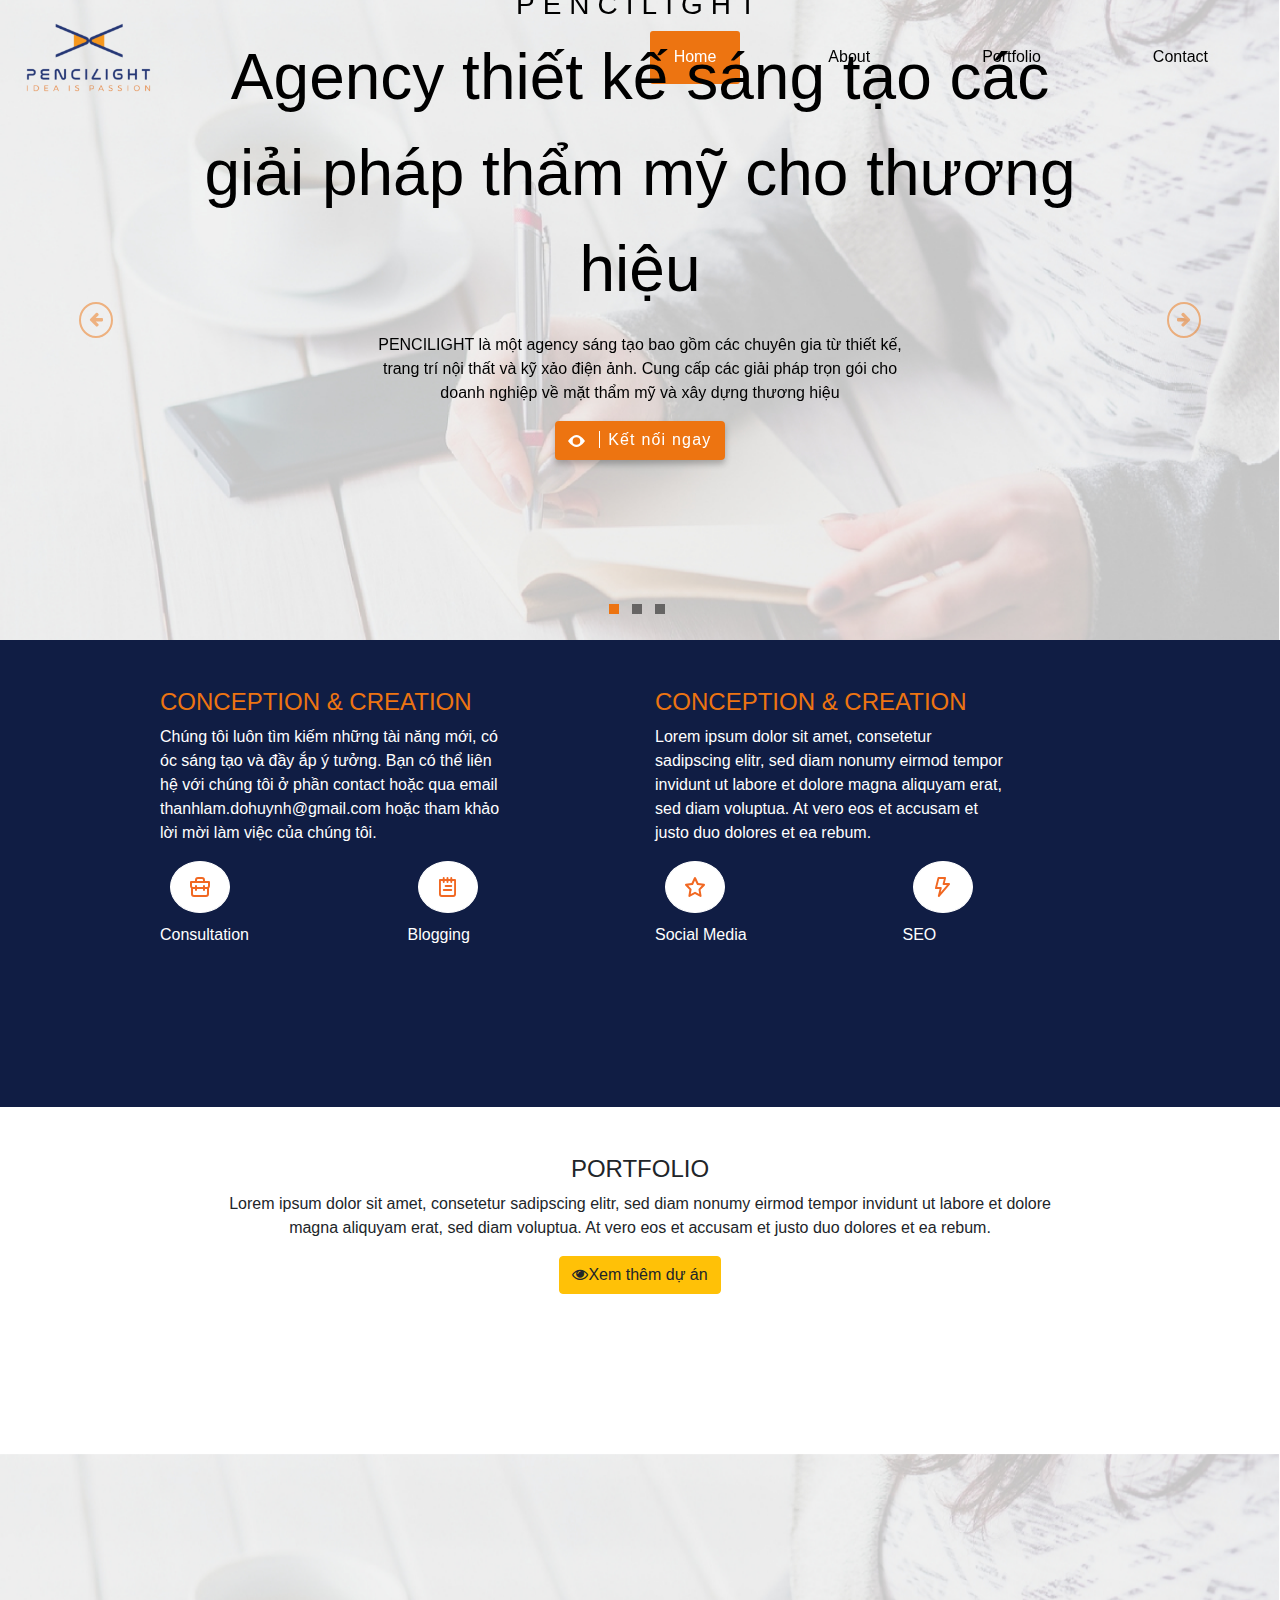
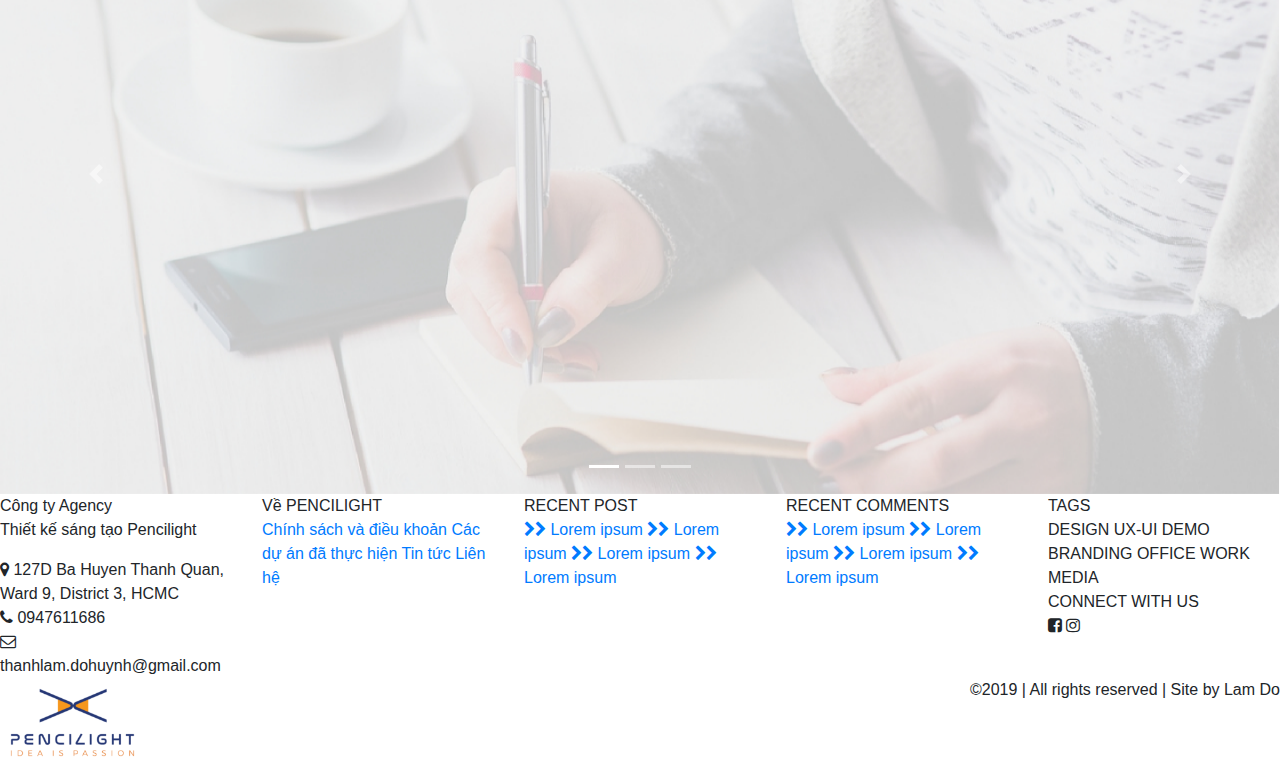
==== index.html @ fbaf3d94 "khoa" ====
<!DOCTYPE html>
<html lang="en">
<head>
  <meta charset="UTF-8">
  <meta name="viewport" content="width=device-width, initial-scale=1, shrink-to-fit=no">
  <meta http-equiv="X-UA-Compatible" content="ie=edge">
  <title>Pencilight Agency</title>
  <link rel="stylesheet" href="https://stackpath.bootstrapcdn.com/bootstrap/4.3.1/css/bootstrap.min.css" integrity="sha384-ggOyR0iXCbMQv3Xipma34MD+dH/1fQ784/j6cY/iJTQUOhcWr7x9JvoRxT2MZw1T" crossorigin="anonymous">
  <link rel="stylesheet" href="https://maxcdn.bootstrapcdn.com/font-awesome/4.7.0/css/font-awesome.min.css">
  <link rel="stylesheet" href="css/main.css">
  <link rel="stylesheet" href="css/custom.css">
  <link rel="stylesheet" href="css/responsive.css">
	<link rel="stylesheet" href="css/index.css">
</head>
<body>
  <!--Header-->
  <section class="navbar-wrapper w-100">
      <nav class="navbar navbar-expand-lg navbar-light">
          <a class="navbar-brand" href="#">
              <img src="./img/logo.png" alt="logo" class="d-none d-sm-block">
              <img src="./img/logo-mobile.png" alt="logo" class="d-block d-sm-none">              
          </a>
          <button class="navbar-toggler" type="button" data-toggle="collapse" data-target="#navbarNav" aria-controls="navbarNav" aria-expanded="false" aria-label="Toggle navigation">
            <span class="navbar-toggler-icon"></span>
          </button>
          <div class="collapse navbar-collapse justify-content-end" id="navbarNav">
            <ul class="navbar-nav navbar-group">
              <li class="nav-item active">
                <a class="nav-link" href="#">Home <span class="sr-only">(current)</span></a>
              </li>
              <li class="nav-item">
                <a class="nav-link" href="#">About</a>
              </li>
              <li class="nav-item">
                <a class="nav-link" href="#">Portfolio</a>
              </li>
              <li class="nav-item">
                <a class="nav-link" href="#">Contact</a>
              </li>
            </ul>
          </div>
        </nav>
  </section>
  <!--Banner-->
  <section class="banner-slider">
    <div class="carousel-slider">
      <div id="carouselExampleCaptions" class="carousel slide" data-ride="carousel">
        <ol class="carousel-indicators">
          <li data-target="#carouselExampleCaptions" data-slide-to="0" class="active"></li>
          <li data-target="#carouselExampleCaptions" data-slide-to="1"></li>
          <li data-target="#carouselExampleCaptions" data-slide-to="2"></li>
        </ol>
        <div class="carousel-inner">
          <div class="carousel-item active">
            <img src="./img/banner.png" class="d-block w-100" alt="...">
            <div class="carousel-caption d-none d-md-block">
              <h3 class="text-uppercase intro-brand">PENCILIGHT</h5>
              <div class="intro-title color-black">Agency thiết kế sáng tạo các giải pháp thẩm mỹ cho thương hiệu</div>
              <div class="intro-content color-black">
                PENCILIGHT là một agency sáng tạo bao gồm các 
                chuyên gia từ thiết kế, trang trí nội thất và kỹ xảo 
                điện ảnh. Cung cấp các giải pháp trọn gói cho doanh 
                nghiệp về mặt thẩm mỹ và xây dựng thương hiệu
              </div>
              <div class="intro-connection">
                <a class="btn" href="#" role="button"><span class="icon-eye-intro"><img class="img-fluid" src="./img/eye-connection.svg" alt="...">
                </span>Kết nối ngay</a>                
              </div>
            </div>
          </div>
          <!-- <div class="carousel-item">
            <img src="./img/banner.png" class="d-block w-100" alt="...">
            <div class="carousel-caption d-none d-md-block">
              <h5>Second slide label</h5>
              <p>Lorem ipsum dolor sit amet, consectetur adipiscing elit.</p>
            </div>
          </div>
          <div class="carousel-item">
            <img src="./img/banner.png" class="d-block w-100" alt="...">
            <div class="carousel-caption d-none d-md-block">
              <h5>Third slide label</h5>
              <p>Praesent commodo cursus magna, vel scelerisque nisl consectetur.</p>
            </div>
          </div> -->
        </div>
        <a class="carousel-control-prev" href="#carouselExampleCaptions" role="button" data-slide="prev">
          <span class="prev-icon"><span class="fa fa-arrow-left" aria-hidden="true"></span></span>
          <span class="sr-only">Previous</span>
        </a>
        <a class="carousel-control-next" href="#carouselExampleCaptions" role="button" data-slide="next">
          <span class="next-icon"><span class="fa fa-arrow-right" aria-hidden="true"></span></span>
          <span class="sr-only">Next</span>
        </a>
      </div>
    </div>
  </section>
  <!--Body-->
  <section class="main-body">
    <!--introduction-->
    <div class="body-intro padding-10 pt-5">
      <div class="intro-section part-one">
          <div class="row">
              <div class="col">
                <h4 class="text-uppercase color-orange">Conception & Creation</h4>
                <p class="color-white text-intro">Chúng tôi luôn tìm kiếm những tài năng mới, có óc sáng tạo 
                  và đầy ắp ý tưởng. Bạn có thể liên hệ với chúng tôi ở phần 
                  contact hoặc qua email thanhlam.dohuynh@gmail.com 
                  hoặc tham khảo lời mời làm việc của chúng tôi.</p>
              </div>
              <div class="col">
                <h4 class="text-uppercase color-orange">Conception & Creation</h4>
                <p class="color-white text-intro">Lorem ipsum dolor sit amet, consetetur sadipscing elitr, sed diam nonumy eirmod tempor invidunt ut labore et dolore magna aliquyam erat, sed diam voluptua.
                   At vero eos et accusam et justo duo dolores et ea rebum.</p>
              </div>
            </div>
      </div>
      <div class="intro-section part-two">
          <div class="row">
              <div class="col">
                <div class="pic-round"><img src="./img/briefcase.svg"/></div>
                <div class="pic-title color-white">Consultation</div>
              </div>
              <div class="col">
                  <div class="pic-round"><img src="./img/notes.svg"/></div>
                  <div class="pic-title color-white">Blogging</div>
              </div>
              <div class="col">
                  <div class="pic-round"><img src="./img/star.svg"/></div>
                  <div class="pic-title color-white">Social Media</div>
              </div>
              <div class="col">
                  <div class="pic-round"><img src="./img/bolt.svg"/></div>
                  <div class="pic-title color-white">SEO</div>
              </div>
            </div>
      </div>
    </div>
    <!--portfolio-->
    <div class="body-portfolio padding-10 pt-5">
      <h4 class="text-uppercase text-center">Portfolio</h4>
      <p class="text-center px-5">Lorem ipsum dolor sit amet, consetetur sadipscing elitr, sed diam nonumy eirmod tempor invidunt ut labore et dolore magna aliquyam erat, sed diam voluptua.
          At vero eos et accusam et justo duo dolores et ea rebum.</p>
      <div class="group-blog">

      </div>
      <div class="text-center">
        <a class="btn btn-warning" href="#" role="button"><span class="icon-eye"><i class="fa fa-eye" aria-hidden="true"></i></span>Xem thêm dự án</a>
      </div>
    </div>
    <!--People-->
    <div class="slider-people">
        <div id="carouselExampleIndicators" class="carousel slide" data-ride="carousel">
            <ol class="carousel-indicators">
              <li data-target="#carouselExampleIndicators" data-slide-to="0" class="active"></li>
              <li data-target="#carouselExampleIndicators" data-slide-to="1"></li>
              <li data-target="#carouselExampleIndicators" data-slide-to="2"></li>
            </ol>
            <div class="carousel-inner">
              <div class="carousel-item active">
                <img src="./img/banner.png" class="d-block w-100" alt="...">
              </div>
              <div class="carousel-item">
                <img src="./img/banner.png" class="d-block w-100" alt="...">
              </div>
              <div class="carousel-item">
                <img src="./img/banner.png" class="d-block w-100" alt="...">
              </div>
            </div>
            <a class="carousel-control-prev" href="#carouselExampleIndicators" role="button" data-slide="prev">
              <span class="carousel-control-prev-icon" aria-hidden="true"></span>
              <span class="sr-only">Previous</span>
            </a>
            <a class="carousel-control-next" href="#carouselExampleIndicators" role="button" data-slide="next">
              <span class="carousel-control-next-icon" aria-hidden="true"></span>
              <span class="sr-only">Next</span>
            </a>
          </div>
    </div>
    <!--Contact-->
    <div class="contact">
      <div class="row">
        <div class="col">
          <div>Công ty Agency<p>Thiết kế sáng tạo Pencilight</p></div>
          <div class="contact__add">
            <span><i class="fa fa-map-marker" aria-hidden="true"></i>
            </span>
            <span>127D Ba Huyen Thanh Quan, Ward 9, District 3, HCMC</span>
          </div>
          <div class="contact__add">
              <span><i class="fa fa-phone" aria-hidden="true"></i>
              </span>
              <span>0947611686</span>
            </div>
            <div class="contact__add">
                <span><i class="fa fa-envelope-o" aria-hidden="true"></i>
                </span>
                <span>thanhlam.dohuynh@gmail.com</span>
              </div>
        </div>
        <div class="col">
          <div>Về PENCILIGHT</div>
          <a href="">Chính sách và điều khoản</a>
          <a href="">Các dự án đã thực hiện</a>
          <a href="">Tin tức</a>
          <a href="">Liên hệ</a>
        </div>
        <div class="col">
            <div class="text-uppercase">Recent Post</div>
            <a href=""> <i class="fa fa-chevron-right" aria-hidden="true"></i><i class="fa fa-chevron-right" aria-hidden="true"></i> Lorem ipsum</a>
            <a href=""> <i class="fa fa-chevron-right" aria-hidden="true"></i><i class="fa fa-chevron-right" aria-hidden="true"></i> Lorem ipsum</a>
            <a href=""> <i class="fa fa-chevron-right" aria-hidden="true"></i><i class="fa fa-chevron-right" aria-hidden="true"></i> Lorem ipsum</a>
            <a href=""> <i class="fa fa-chevron-right" aria-hidden="true"></i><i class="fa fa-chevron-right" aria-hidden="true"></i> Lorem ipsum</a>
        </div>
        <div class="col">
            <div class="text-uppercase">Recent Comments</div>
            <a href=""> <i class="fa fa-chevron-right" aria-hidden="true"></i><i class="fa fa-chevron-right" aria-hidden="true"></i> Lorem ipsum</a>
            <a href=""> <i class="fa fa-chevron-right" aria-hidden="true"></i><i class="fa fa-chevron-right" aria-hidden="true"></i> Lorem ipsum</a>
            <a href=""> <i class="fa fa-chevron-right" aria-hidden="true"></i><i class="fa fa-chevron-right" aria-hidden="true"></i> Lorem ipsum</a>
            <a href=""> <i class="fa fa-chevron-right" aria-hidden="true"></i><i class="fa fa-chevron-right" aria-hidden="true"></i> Lorem ipsum</a>
        </div>
        <div class="col">
            <div class="text-uppercase">Tags</div>
            <div class="tags text-uppercase">
              <span>Design</span>
              <span>UX-UI</span>
              <span>Demo</span>
              <span>Branding</span>
              <span>Office</span>
              <span>Work</span>
              <span>Media</span>
            </div>
            <div class="connections">
                <div class="text-uppercase">Connect with US</div>
                <div class="social-media">
                  <span><i class="fa fa-facebook-square" aria-hidden="true"></i>
                  </span>
                  <span><i class="fa fa-instagram" aria-hidden="true"></i></span>
                </div>

            </div>
        </div>
      </div>
    </div>
  </section>
  <!--Footer-->
  <div class="footer">
    <div class="logo float-left">
      <img src="./img/logo.png" alt="logo">
    </div>
    <div class="sign float-right">
        <p>&copy2019 | All rights reserved | Site by Lam Do</p>
    </div>
  </div>
  <!--javasript-->
<script src="https://code.jquery.com/jquery-3.3.1.slim.min.js" integrity="sha384-q8i/X+965DzO0rT7abK41JStQIAqVgRVzpbzo5smXKp4YfRvH+8abtTE1Pi6jizo" crossorigin="anonymous"></script>
<script src="https://cdnjs.cloudflare.com/ajax/libs/popper.js/1.14.7/umd/popper.min.js" integrity="sha384-UO2eT0CpHqdSJQ6hJty5KVphtPhzWj9WO1clHTMGa3JDZwrnQq4sF86dIHNDz0W1" crossorigin="anonymous"></script>
<script src="https://stackpath.bootstrapcdn.com/bootstrap/4.3.1/js/bootstrap.min.js" integrity="sha384-JjSmVgyd0p3pXB1rRibZUAYoIIy6OrQ6VrjIEaFf/nJGzIxFDsf4x0xIM+B07jRM" crossorigin="anonymous"></script>
</body>
</html>
---- css/main.css ----
.padding-10 {
  padding: 10rem;
}
.color-black {
  color: black;
}
.color-white {
  color: white;
}
.color-orange {
  color: #ED7411
}
---- css/custom.css ----
.navbar-wrapper {
    z-index: 5;
    background-color: transparent;
    position: absolute;
}
.navbar-group .nav-item {
    margin: 0 2rem;
    padding: 0.5rem 1rem;
    line-height: 1.3;
}

.navbar-group .nav-item.active, .navbar-group .nav-item:hover {
    background-color: #ED7411;
    border-radius: 3px;
}
.navbar-group .nav-item.active .nav-link, .navbar-group .nav-item:hover .nav-link {
    color: white;
}
.navbar-group .nav-item .nav-link {
    color: black;
}
/* SLIDER */
.banner-slider .carousel-slider .carousel-control-prev .prev-icon,
.banner-slider .carousel-slider .carousel-control-next .next-icon {
  border-radius: 50%;
  border: 2px solid #ED7411;
  padding: .25rem .5rem;
  color: #ED7411;
}
.banner-slider .carousel-indicators li {
    width: 10px;
    height: 10px;
    margin-right: 10px;
    background-color: black;
}
.banner-slider .carousel-indicators li.active {
    background-color: #ED7411;
}
.banner-slider .intro-brand {
    letter-spacing: 0.5rem;
    color: black;
}
.banner-slider .intro-title {
    font-size: 4rem;
}
.banner-slider .intro-connection .btn {
    background-color: #ED7411;
    color: white;
    box-shadow:0 4px 6px 0 rgba(0, 0, 0, 0.25);
    letter-spacing: 1.2px;
}
.banner-slider .icon-eye-intro {
    border-right: 1px solid;
    margin-right: .5rem;
    padding-right: .5rem;
}
.banner-slider .intro-content {
    font-size: 1rem;
    line-height: 1.5;
    margin: 1rem 11rem;
}
.banner-slider .icon-eye-intro img {
    height: 24px;
    width: 17px;
}
.banner-slider .carousel-caption {
    padding-bottom: 10rem;
}
/* BODY */
.body-intro {
    background-color: #101D44;
}
.text-intro {
    padding-right: 7rem;
}
.pic-round {
    width: 60px;
    border-radius: 50%;
    border: 1px solid white;
    padding: 15px 19px;
    display: flex;
    justify-content: center;
    margin-bottom: 10px;
    margin-left: 10px;
    background-color: white
}
.pic-round img {
    height: 20px;
}
---- css/responsive.css ----
@media only screen 
and (min-width : 375px) 
and (max-width : 667px) {
    .navbar-wrapper {
        position: relative;
    }
    .navbar-group {
        padding-top: 1rem;
    }
    .navbar-group .nav-item {
        padding: auto;
        margin: auto;
    }
}
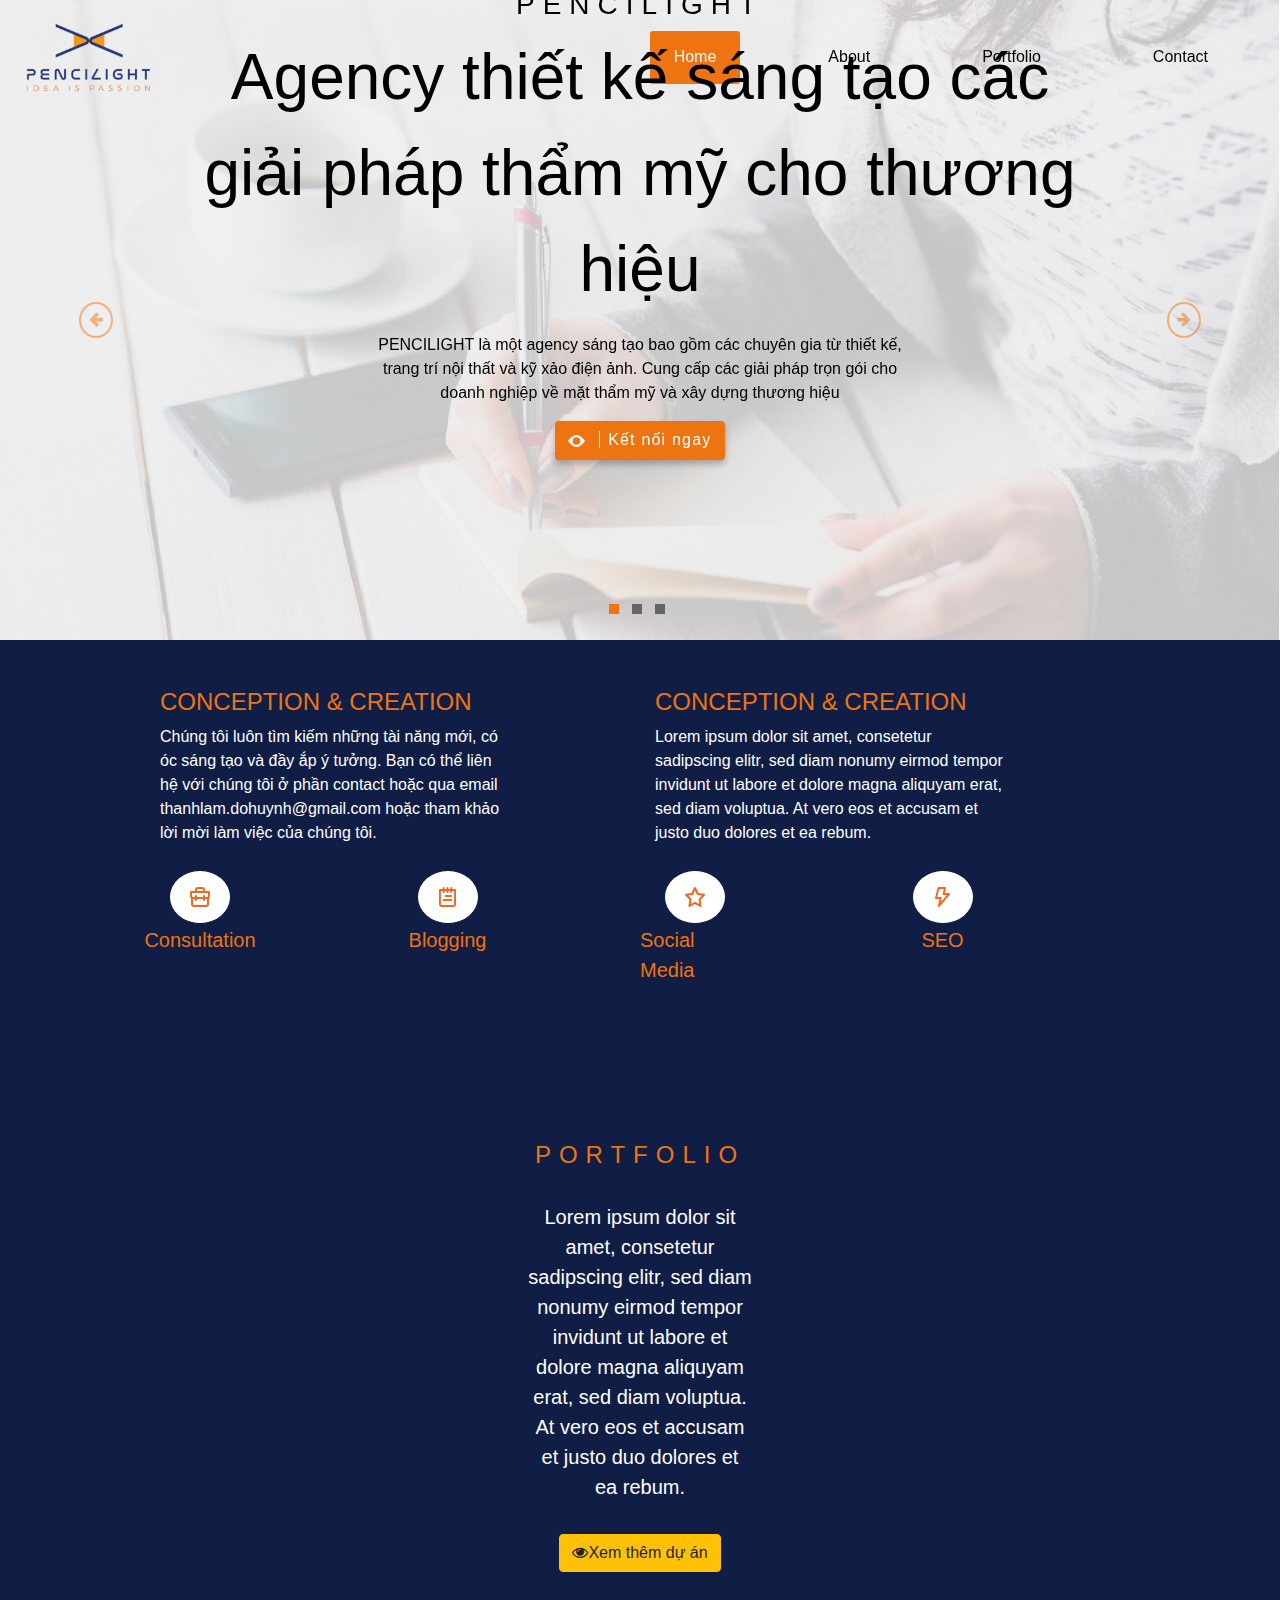
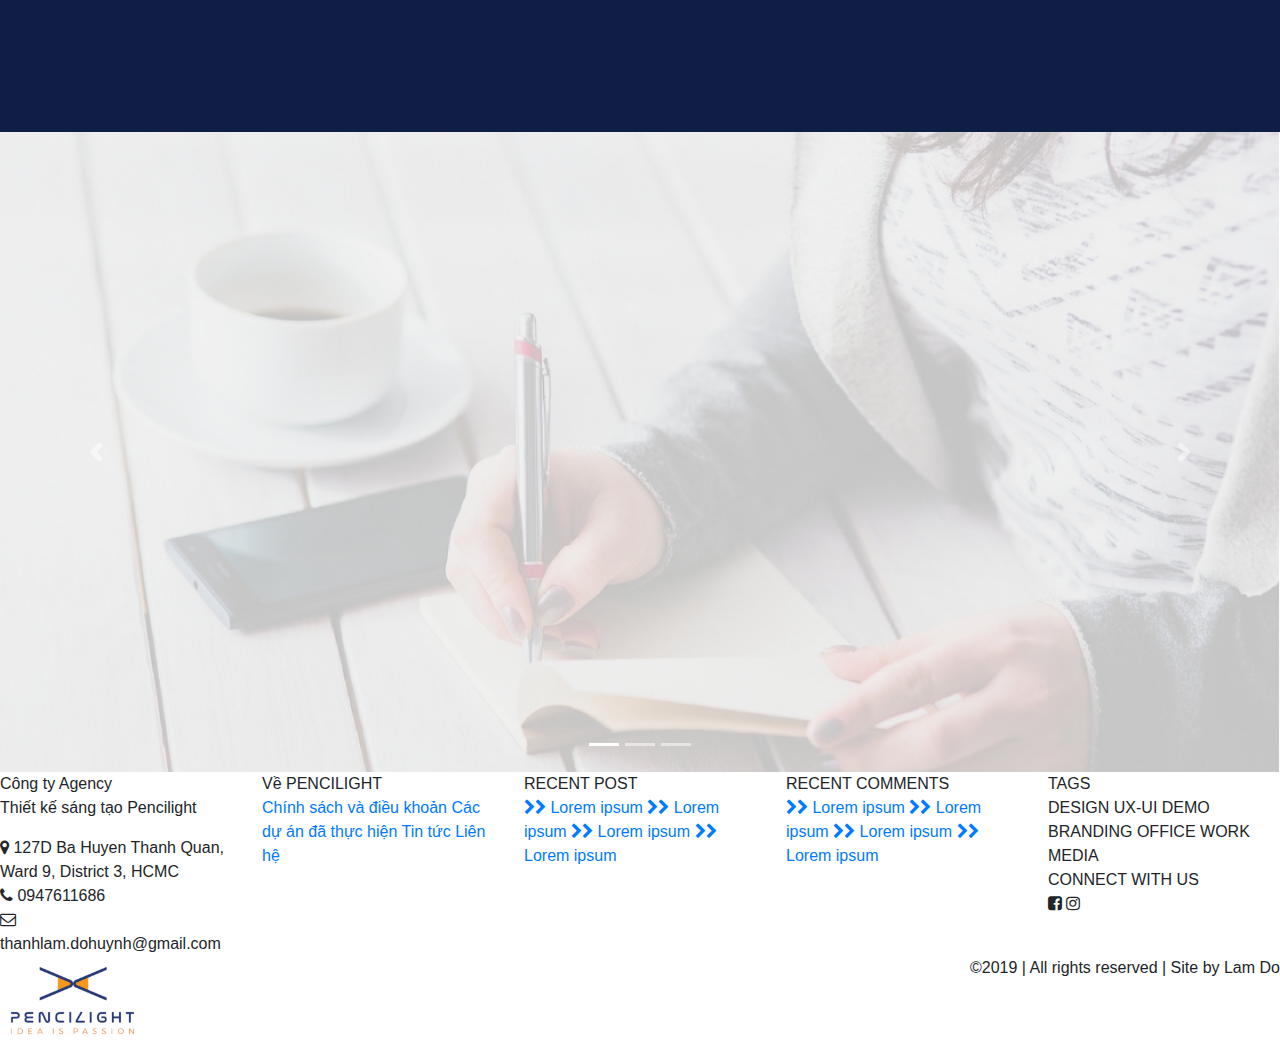
==== commit 4b5a8343: "khoa" ====
--- a/index.html
+++ b/index.html
@@ -117,28 +117,38 @@
       <div class="intro-section part-two">
           <div class="row">
               <div class="col">
-                <div class="pic-round"><img src="./img/briefcase.svg"/></div>
-                <div class="pic-title color-white">Consultation</div>
-              </div>
-              <div class="col">
-                  <div class="pic-round"><img src="./img/notes.svg"/></div>
-                  <div class="pic-title color-white">Blogging</div>
-              </div>
-              <div class="col">
-                  <div class="pic-round"><img src="./img/star.svg"/></div>
-                  <div class="pic-title color-white">Social Media</div>
-              </div>
-              <div class="col">
-                  <div class="pic-round"><img src="./img/bolt.svg"/></div>
-                  <div class="pic-title color-white">SEO</div>
+
+                    <div class="pic-round">
+                      <img src="./img/briefcase.svg"/>
+                      <div class="pic-title color-orange">Consultation</div></div>
+
+              </div>
+              <div class="col">
+
+                    <div class="pic-round"><img src="./img/notes.svg"/>                    
+                    <div class="pic-title color-orange">Blogging</div></div>
+
+              </div>
+              <div class="col">
+
+                    <div class="pic-round"><img src="./img/star.svg"/>
+                    <div class="pic-title color-orange">Social Media</div></div>
+
+              </div>
+              <div class="col">
+
+                    <div class="pic-round"><img src="./img/bolt.svg"/>
+                    <div class="pic-title color-orange">SEO</div></div>
+
+
               </div>
             </div>
       </div>
     </div>
     <!--portfolio-->
     <div class="body-portfolio padding-10 pt-5">
-      <h4 class="text-uppercase text-center">Portfolio</h4>
-      <p class="text-center px-5">Lorem ipsum dolor sit amet, consetetur sadipscing elitr, sed diam nonumy eirmod tempor invidunt ut labore et dolore magna aliquyam erat, sed diam voluptua.
+      <h4 class="text-uppercase text-center title-portfolio">Portfolio</h4>
+      <p class="text-center px-5 color-white text-portfolio">Lorem ipsum dolor sit amet, consetetur sadipscing elitr, sed diam nonumy eirmod tempor invidunt ut labore et dolore magna aliquyam erat, sed diam voluptua.
           At vero eos et accusam et justo duo dolores et ea rebum.</p>
       <div class="group-blog">
 
--- a/css/custom.css
+++ b/css/custom.css
@@ -67,7 +67,7 @@
     padding-bottom: 10rem;
 }
 /* BODY */
-.body-intro {
+.body-intro, .body-portfolio  {
     background-color: #101D44;
 }
 .text-intro {
@@ -82,8 +82,23 @@
     justify-content: center;
     margin-bottom: 10px;
     margin-left: 10px;
+    margin-top: 10px;
     background-color: white
 }
 .pic-round img {
     height: 20px;
+}
+.pic-title {
+    position: absolute;
+    top: 4rem;
+    font-weight: 500;
+    font-size: 1.25rem;
+}
+.title-portfolio {
+    letter-spacing: .5rem;
+    color: #ed7411
+}
+.text-portfolio {
+    font-size: 1.25rem;
+    margin: 2rem 20rem;
 }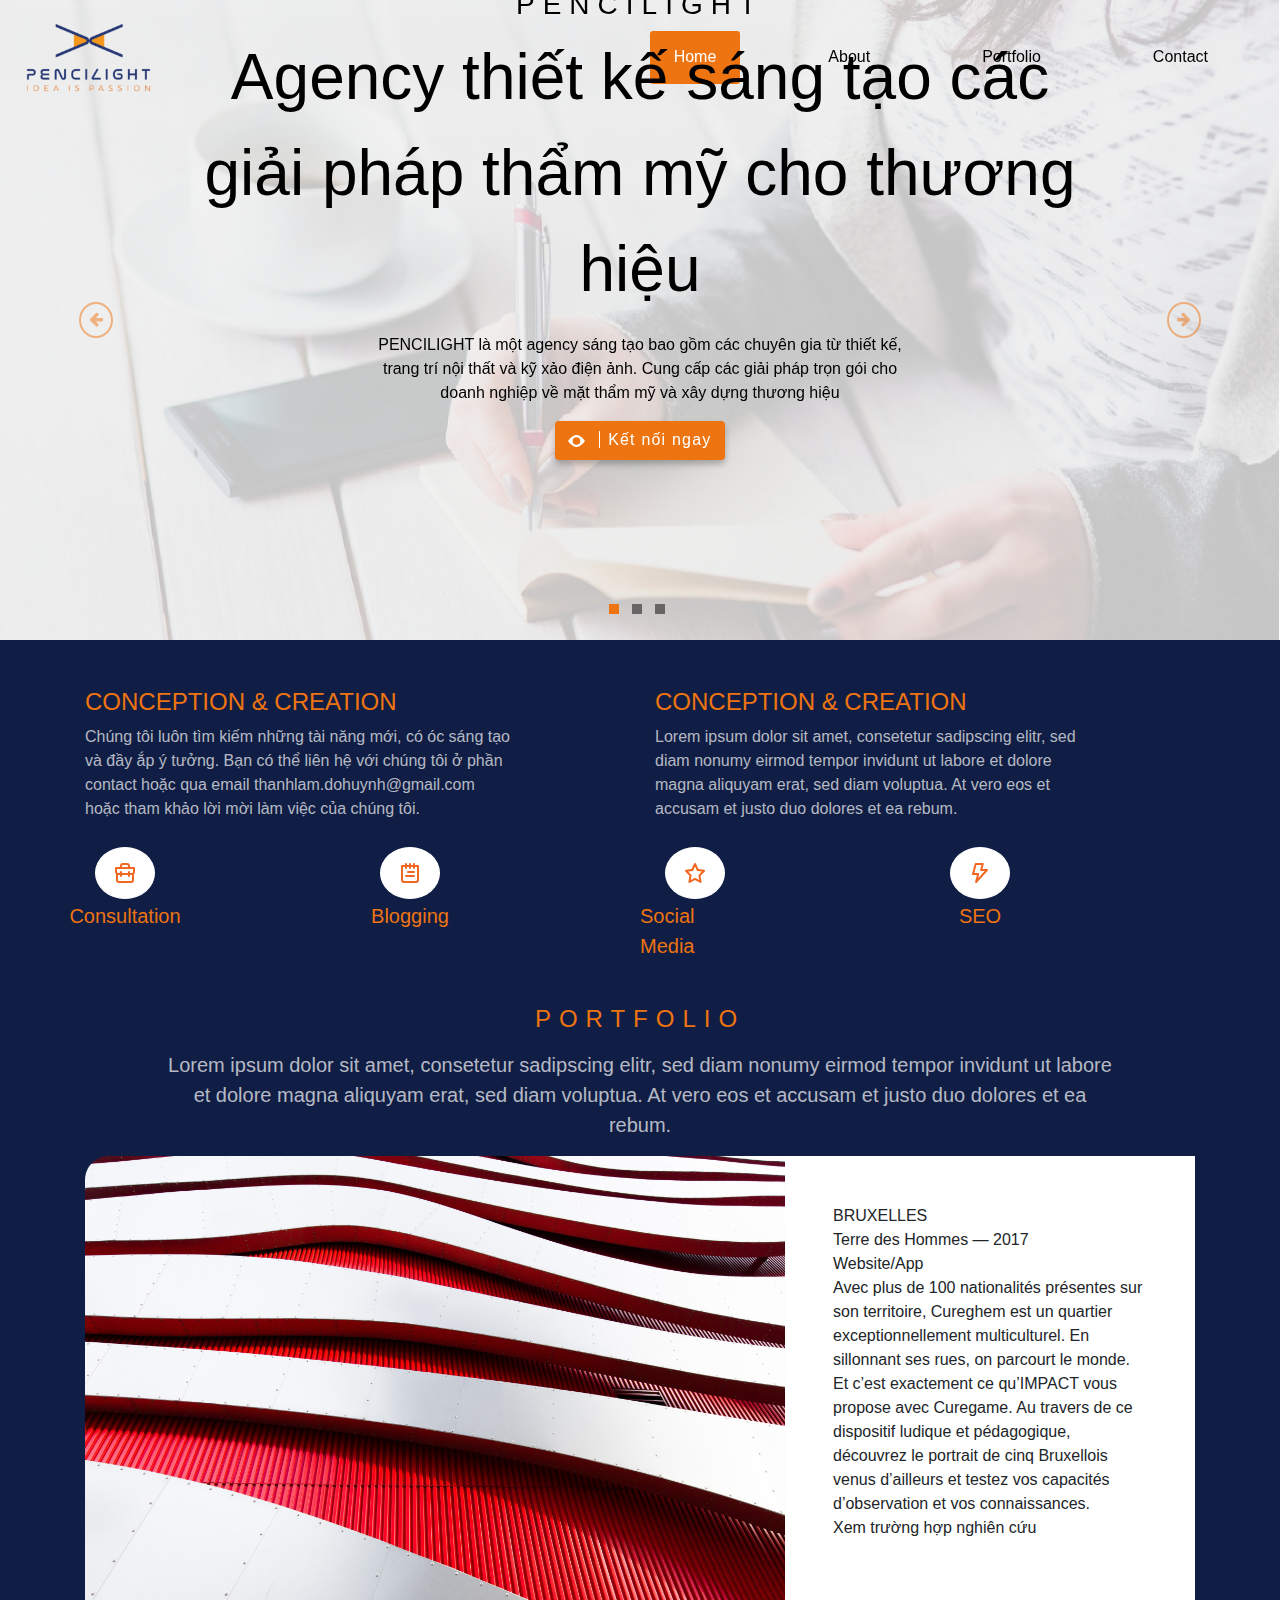
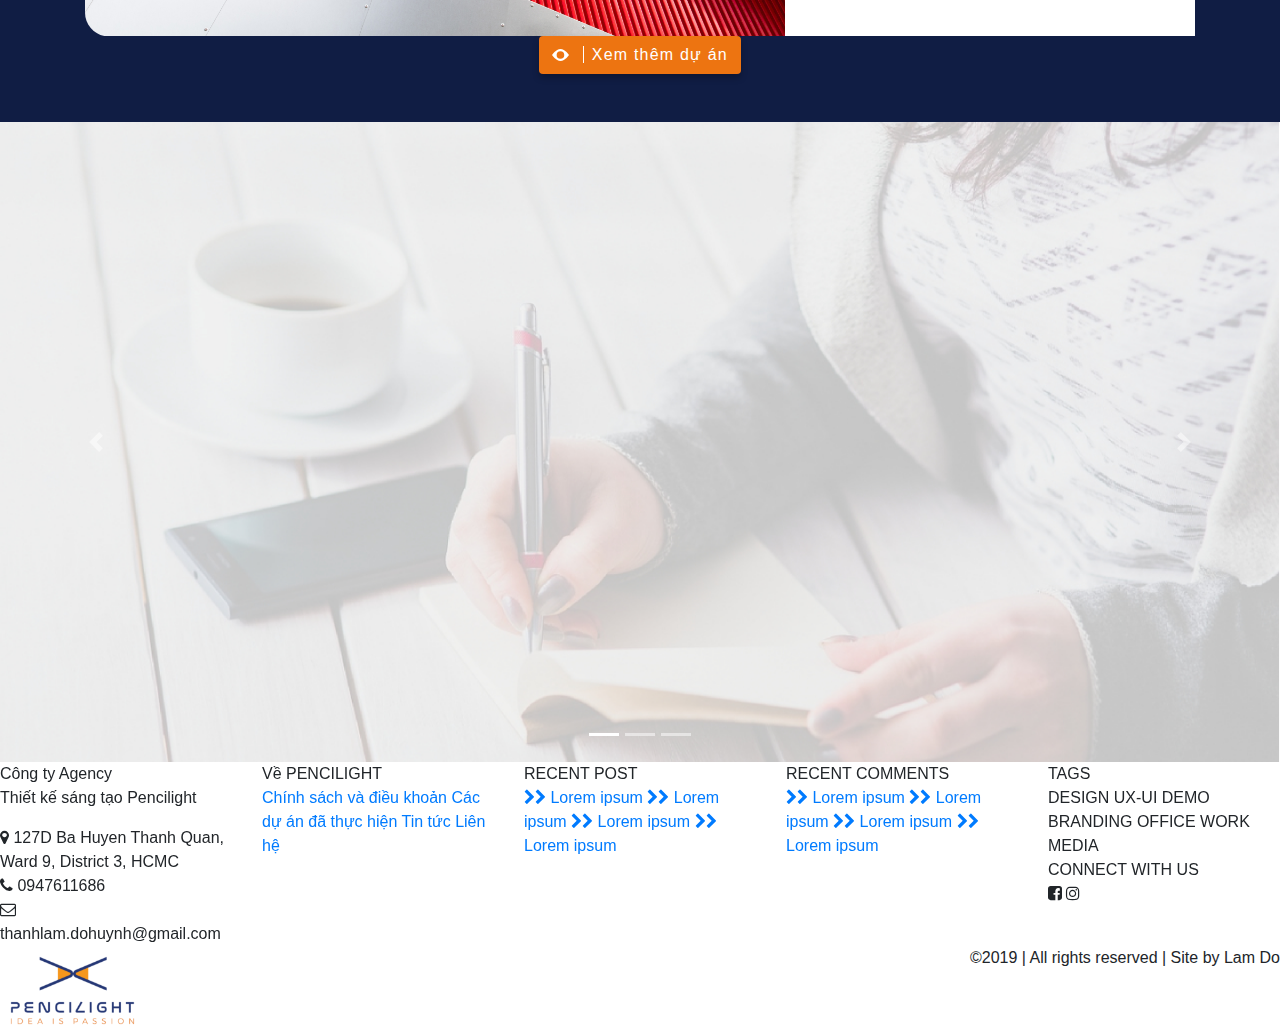
==== commit e0c528ce: "khoa" ====
--- a/index.html
+++ b/index.html
@@ -97,64 +97,95 @@
   <!--Body-->
   <section class="main-body">
     <!--introduction-->
-    <div class="body-intro padding-10 pt-5">
-      <div class="intro-section part-one">
-          <div class="row">
-              <div class="col">
-                <h4 class="text-uppercase color-orange">Conception & Creation</h4>
-                <p class="color-white text-intro">Chúng tôi luôn tìm kiếm những tài năng mới, có óc sáng tạo 
-                  và đầy ắp ý tưởng. Bạn có thể liên hệ với chúng tôi ở phần 
-                  contact hoặc qua email thanhlam.dohuynh@gmail.com 
-                  hoặc tham khảo lời mời làm việc của chúng tôi.</p>
-              </div>
-              <div class="col">
-                <h4 class="text-uppercase color-orange">Conception & Creation</h4>
-                <p class="color-white text-intro">Lorem ipsum dolor sit amet, consetetur sadipscing elitr, sed diam nonumy eirmod tempor invidunt ut labore et dolore magna aliquyam erat, sed diam voluptua.
-                   At vero eos et accusam et justo duo dolores et ea rebum.</p>
-              </div>
-            </div>
+    <div class="body-intro p-5">
+      <div class="container">
+          <div class="intro-section part-one">
+              <div class="row">
+                  <div class="col">
+                    <h4 class="text-uppercase color-orange">Conception & Creation</h4>
+                    <p class="text-intro">Chúng tôi luôn tìm kiếm những tài năng mới, có óc sáng tạo 
+                      và đầy ắp ý tưởng. Bạn có thể liên hệ với chúng tôi ở phần 
+                      contact hoặc qua email thanhlam.dohuynh@gmail.com 
+                      hoặc tham khảo lời mời làm việc của chúng tôi.</p>
+                  </div>
+                  <div class="col">
+                    <h4 class="text-uppercase color-orange">Conception & Creation</h4>
+                    <p class="text-intro">Lorem ipsum dolor sit amet, consetetur sadipscing elitr, sed diam nonumy eirmod tempor invidunt ut labore et dolore magna aliquyam erat, sed diam voluptua.
+                       At vero eos et accusam et justo duo dolores et ea rebum.</p>
+                  </div>
+                </div>
+          </div>
+          <div class="intro-section part-two">
+              <div class="row">
+                  <div class="col">
+    
+                        <div class="pic-round">
+                          <img src="./img/briefcase.svg"/>
+                          <div class="pic-title color-orange">Consultation</div></div>
+    
+                  </div>
+                  <div class="col">
+    
+                        <div class="pic-round"><img src="./img/notes.svg"/>                    
+                        <div class="pic-title color-orange">Blogging</div></div>
+    
+                  </div>
+                  <div class="col">
+    
+                        <div class="pic-round"><img src="./img/star.svg"/>
+                        <div class="pic-title color-orange">Social Media</div></div>
+    
+                  </div>
+                  <div class="col">
+    
+                        <div class="pic-round"><img src="./img/bolt.svg"/>
+                        <div class="pic-title color-orange">SEO</div></div>
+    
+    
+                  </div>
+                </div>
+          </div>
       </div>
-      <div class="intro-section part-two">
-          <div class="row">
-              <div class="col">
 
-                    <div class="pic-round">
-                      <img src="./img/briefcase.svg"/>
-                      <div class="pic-title color-orange">Consultation</div></div>
-
-              </div>
-              <div class="col">
-
-                    <div class="pic-round"><img src="./img/notes.svg"/>                    
-                    <div class="pic-title color-orange">Blogging</div></div>
-
-              </div>
-              <div class="col">
-
-                    <div class="pic-round"><img src="./img/star.svg"/>
-                    <div class="pic-title color-orange">Social Media</div></div>
-
-              </div>
-              <div class="col">
-
-                    <div class="pic-round"><img src="./img/bolt.svg"/>
-                    <div class="pic-title color-orange">SEO</div></div>
-
-
-              </div>
-            </div>
-      </div>
     </div>
     <!--portfolio-->
-    <div class="body-portfolio padding-10 pt-5">
-      <h4 class="text-uppercase text-center title-portfolio">Portfolio</h4>
-      <p class="text-center px-5 color-white text-portfolio">Lorem ipsum dolor sit amet, consetetur sadipscing elitr, sed diam nonumy eirmod tempor invidunt ut labore et dolore magna aliquyam erat, sed diam voluptua.
-          At vero eos et accusam et justo duo dolores et ea rebum.</p>
-      <div class="group-blog">
-
-      </div>
-      <div class="text-center">
-        <a class="btn btn-warning" href="#" role="button"><span class="icon-eye"><i class="fa fa-eye" aria-hidden="true"></i></span>Xem thêm dự án</a>
+    <div class="body-portfolio py-5">
+      <div class="container">
+          <h4 class="text-uppercase text-center title-portfolio">Portfolio</h4>
+          <p class="text-center px-5 color-white text-portfolio">Lorem ipsum dolor sit amet, consetetur sadipscing elitr, sed diam nonumy eirmod tempor invidunt ut labore et dolore magna aliquyam erat, sed diam voluptua.
+              At vero eos et accusam et justo duo dolores et ea rebum.</p>
+          <div class="group-blog">
+              <div class="group-blog-1 d-flex">
+                <div class="img-blog">
+                  <img src="./img/img1.png"/>
+                </div>
+                <div class="text-blog p-5">
+                  <div class="text-uppercase">BRUXELLES</div>
+                  <div>Terre des Hommes — 2017 </div>
+                  <div>Website/App</div>
+                  <div>Avec plus de 100 nationalités présentes sur son territoire, Cureghem est un quartier exceptionnellement multiculturel. En sillonnant ses rues, on parcourt le monde. Et c’est exactement ce qu’IMPACT vous propose avec Curegame. Au travers de ce dispositif ludique et pédagogique, découvrez le portrait de cinq Bruxellois venus d’ailleurs et testez vos capacités 
+                      d’observation et vos connaissances.</div>
+                  <div class="more-view">
+                    Xem trường hợp nghiên cứu
+                  </div>
+                </div>
+              </div>
+              <div class="group-blog-grid">
+                <div class="row">
+                    <div class="group-blog-grid-1 col">
+                      <div class="sub-grid"></div>
+                      <div class="sub-grid"></div>
+                    </div>
+                    <div class="group-blog-grid-2 col">
+                      <div class="sub-grid-right"></div>
+                    </div>
+                </div>
+              </div>
+          </div>
+          <div class="intro-connection text-center">
+              <a class="btn" href="#" role="button"><span class="icon-eye-intro"><img class="img-fluid" src="./img/eye-connection.svg" alt="...">
+              </span>Xem thêm dự án</a> 
+          </div>
       </div>
     </div>
     <!--People-->
--- a/css/custom.css
+++ b/css/custom.css
@@ -43,13 +43,13 @@
 .banner-slider .intro-title {
     font-size: 4rem;
 }
-.banner-slider .intro-connection .btn {
+.intro-connection .btn {
     background-color: #ED7411;
     color: white;
     box-shadow:0 4px 6px 0 rgba(0, 0, 0, 0.25);
     letter-spacing: 1.2px;
 }
-.banner-slider .icon-eye-intro {
+.icon-eye-intro {
     border-right: 1px solid;
     margin-right: .5rem;
     padding-right: .5rem;
@@ -59,7 +59,7 @@
     line-height: 1.5;
     margin: 1rem 11rem;
 }
-.banner-slider .icon-eye-intro img {
+.icon-eye-intro img {
     height: 24px;
     width: 17px;
 }
@@ -72,6 +72,7 @@
 }
 .text-intro {
     padding-right: 7rem;
+    color: rgba(255, 255, 255, 0.7);
 }
 .pic-round {
     width: 60px;
@@ -100,5 +101,10 @@
 }
 .text-portfolio {
     font-size: 1.25rem;
-    margin: 2rem 20rem;
+    line-height: 1.5;
+    margin: 1rem 2rem;
+    color: rgba(255, 255, 255, 0.7);
+}
+.text-blog {
+    background-color: white;
 }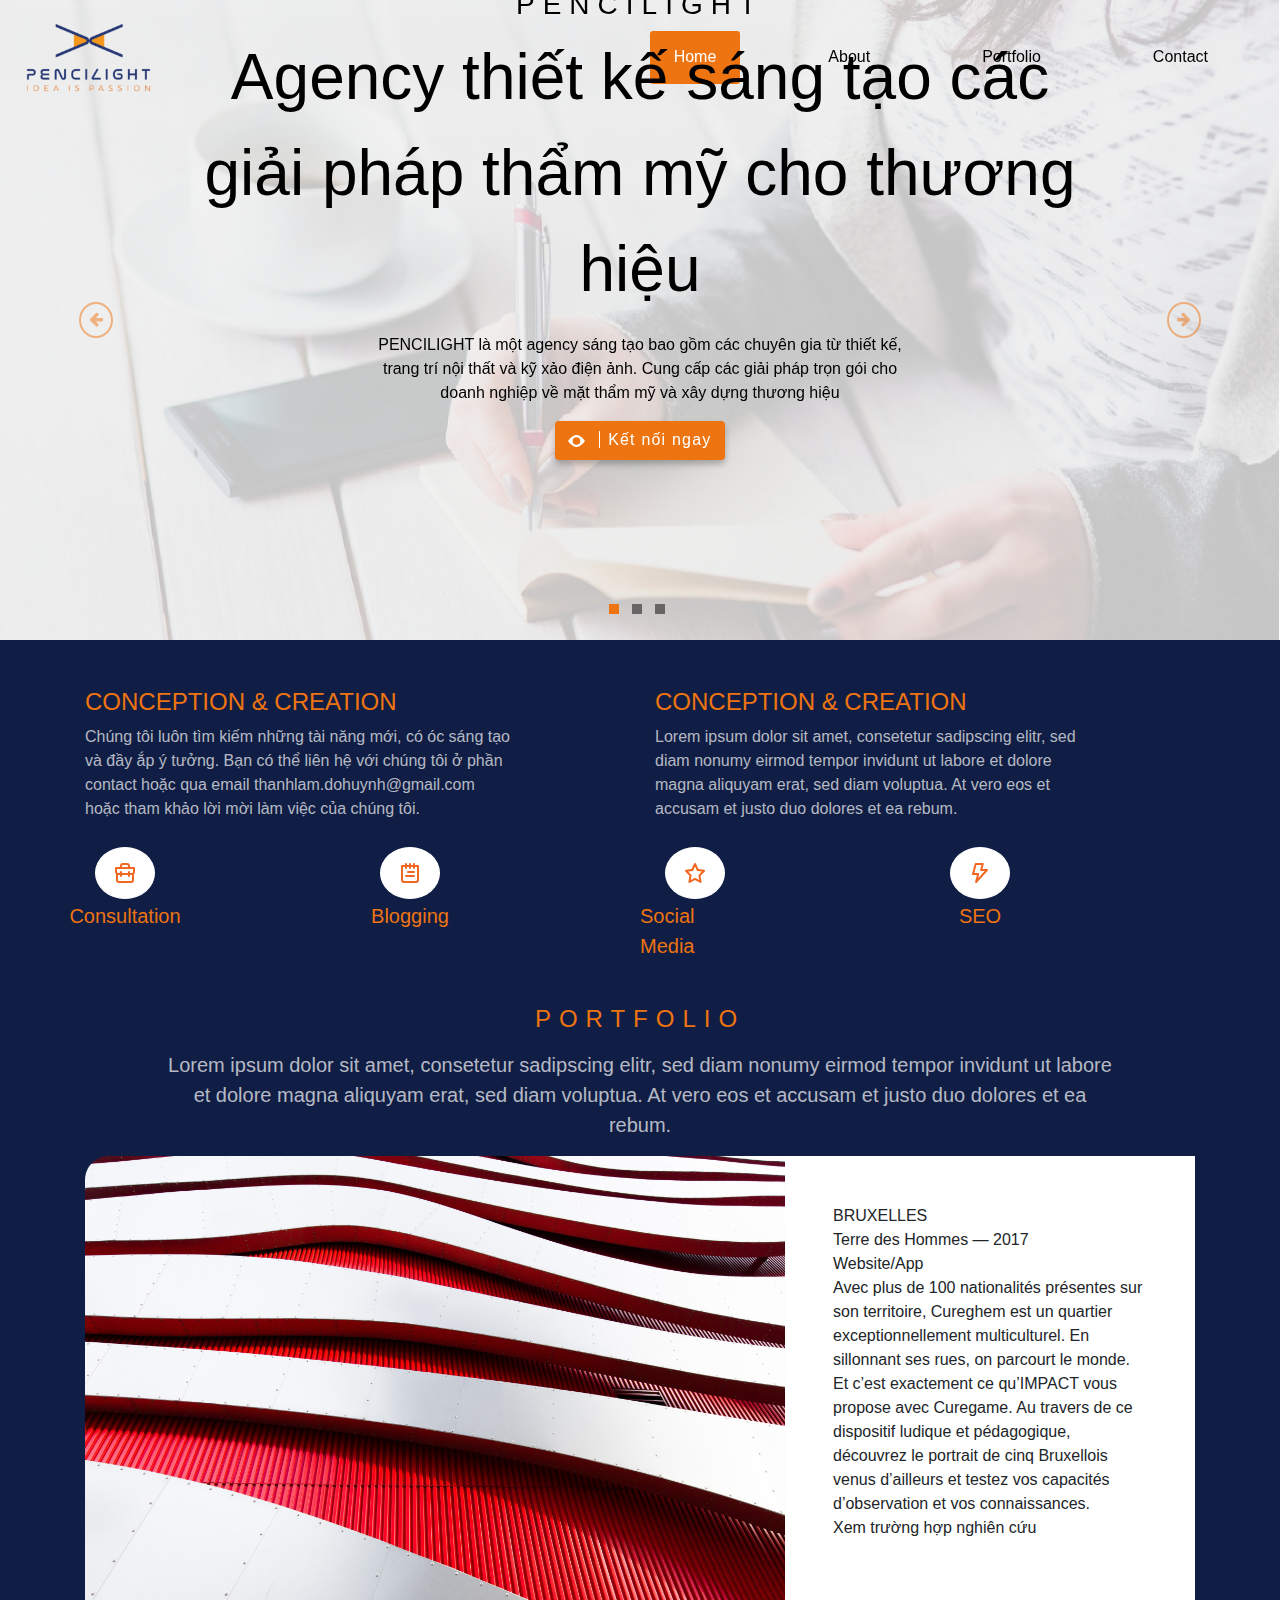
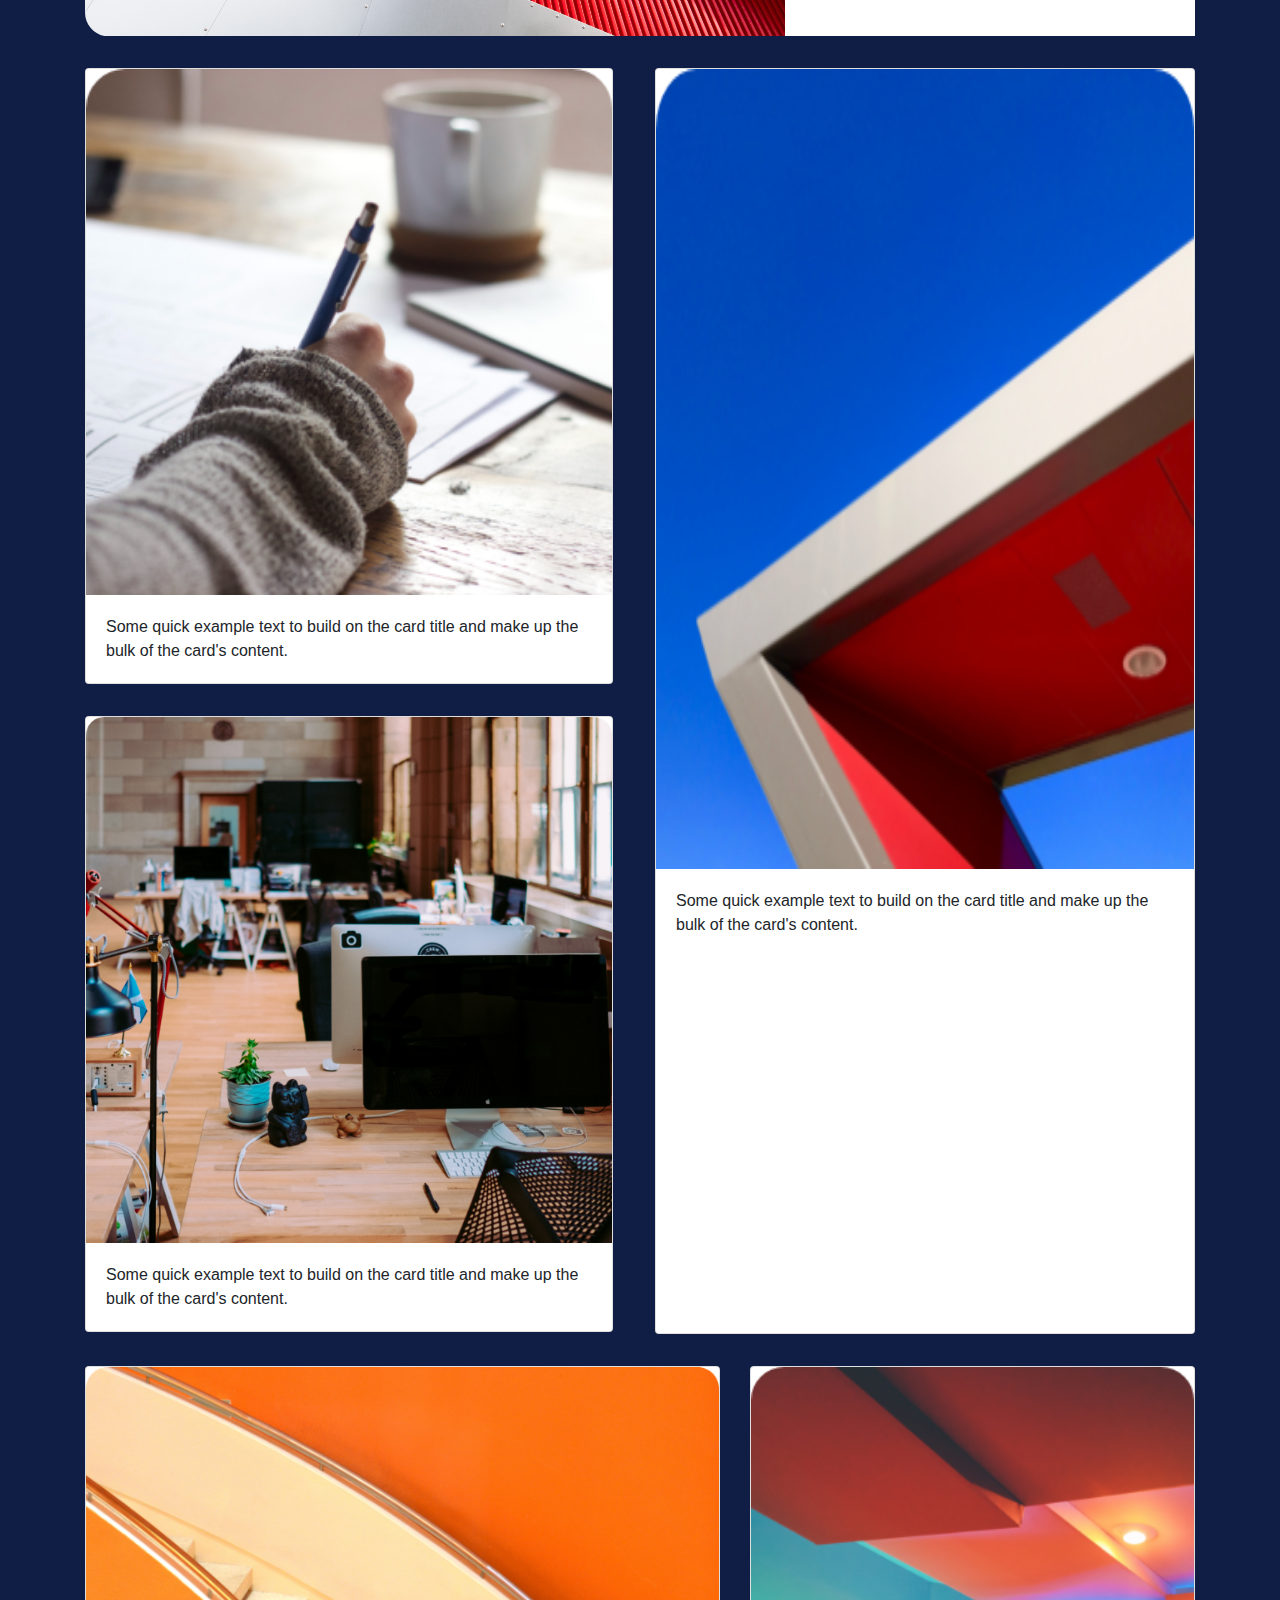
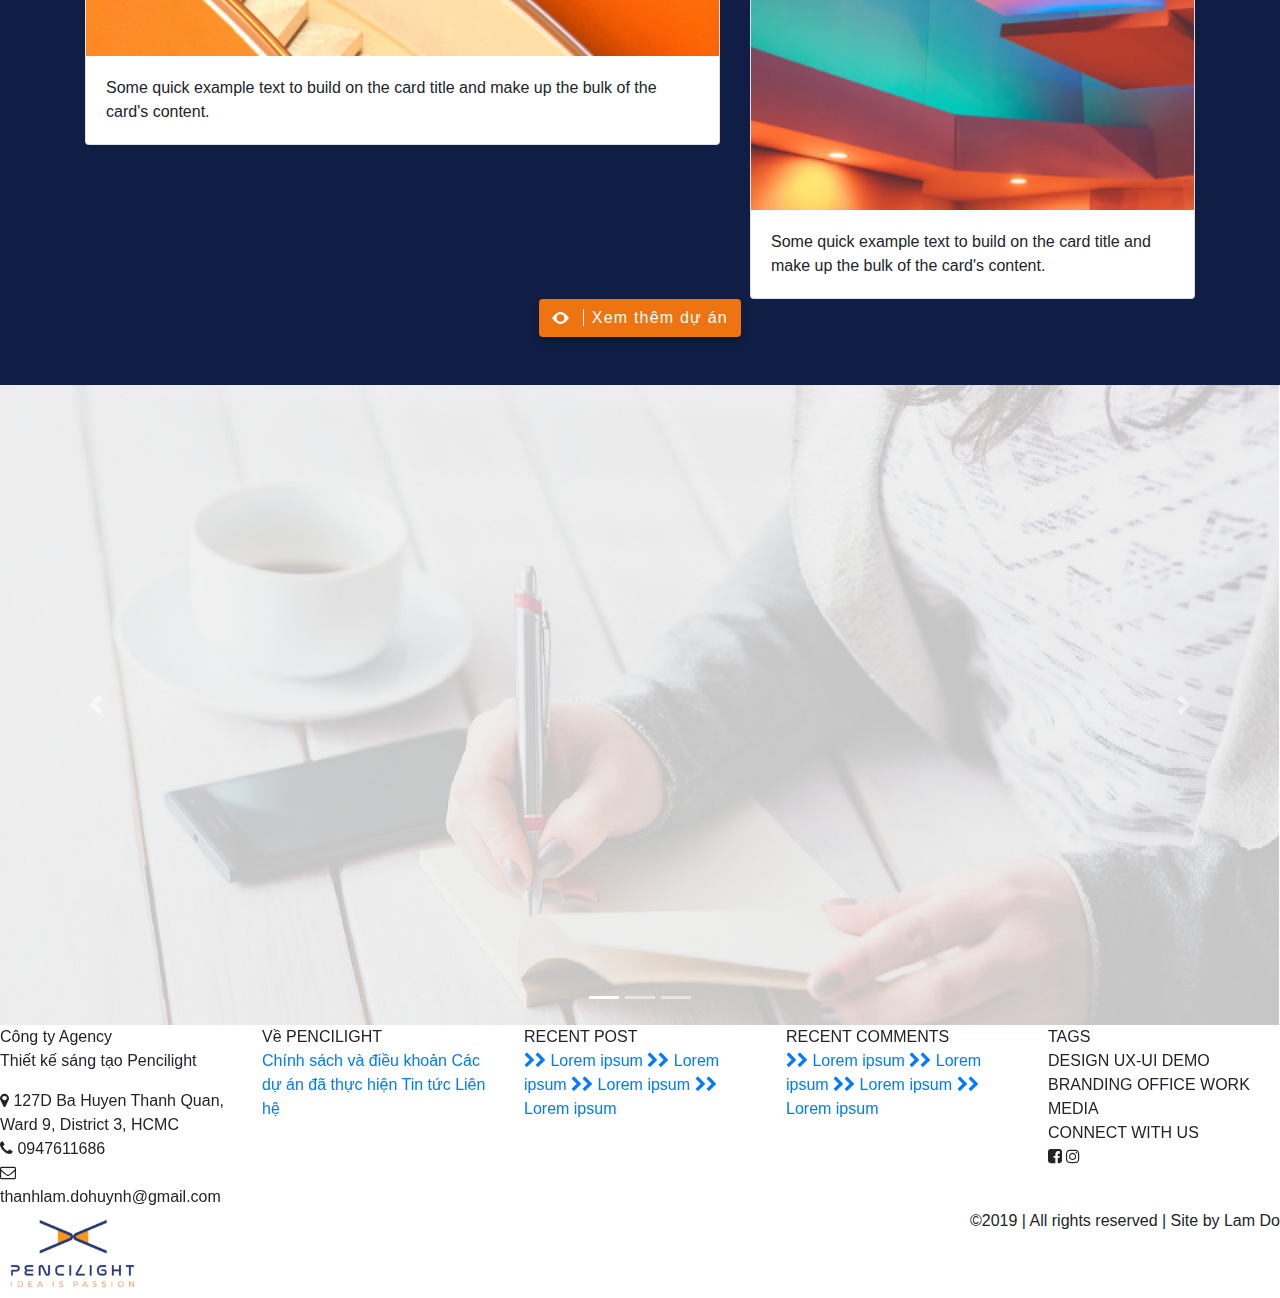
==== commit 0d3048bb: "khoa" ====
--- a/index.html
+++ b/index.html
@@ -173,12 +173,53 @@
               <div class="group-blog-grid">
                 <div class="row">
                     <div class="group-blog-grid-1 col">
-                      <div class="sub-grid"></div>
-                      <div class="sub-grid"></div>
+                      <div class="sub-grid">
+                          <div class="card" style="width: 33rem; margin-top: 2rem;">
+                              <img class="card-img-top" src="./img/img2.png" alt="Card image cap">
+                              <div class="card-body">
+                                <p class="card-text">Some quick example text to build on the card title and make up the bulk of the card's content.</p>
+                              </div>
+                            </div>
+                      </div>
+                      <div class="sub-grid">
+                          <div class="card" style="width: 33rem;margin-top: 2rem;">
+                              <img class="card-img-top" src="./img/img3.png" alt="Card image cap">
+                              <div class="card-body">
+                                <p class="card-text">Some quick example text to build on the card title and make up the bulk of the card's content.</p>
+                              </div>
+                            </div>
+                      </div>
                     </div>
                     <div class="group-blog-grid-2 col">
-                      <div class="sub-grid-right"></div>
+                      <div class="sub-grid-right">
+                          <div class="card">
+                              <img class="card-img-top" src="./img/img4.png" alt="Card image cap">
+                              <div class="card-body">
+                                <p class="card-text">Some quick example text to build on the card title and make up the bulk of the card's content.</p>
+                              </div>
+                            </div>
+                      </div>
                     </div>
+                </div>
+              </div>
+              <div class="group-blog">
+                <div class="row">
+                  <div class="col-7">
+                      <div class="card" style=" margin-top: 2rem;">
+                          <img class="card-img-top" src="./img/img5.png" alt="Card image cap">
+                          <div class="card-body">
+                            <p class="card-text">Some quick example text to build on the card title and make up the bulk of the card's content.</p>
+                          </div>
+                        </div>
+                  </div>
+                  <div class="col">
+                      <div class="card" style=" margin-top: 2rem;">
+                          <img class="card-img-top" src="./img/img6.png" alt="Card image cap">
+                          <div class="card-body">
+                            <p class="card-text">Some quick example text to build on the card title and make up the bulk of the card's content.</p>
+                          </div>
+                        </div>
+                  </div>
                 </div>
               </div>
           </div>
--- a/css/custom.css
+++ b/css/custom.css
@@ -107,4 +107,13 @@
 }
 .text-blog {
     background-color: white;
+}
+.sub-grid-right {
+    margin-top: 2rem;
+}
+.sub-grid-right .card-img-top {
+    height: 50rem;
+}
+.sub-grid-right .card-body {
+    height: 29rem;
 }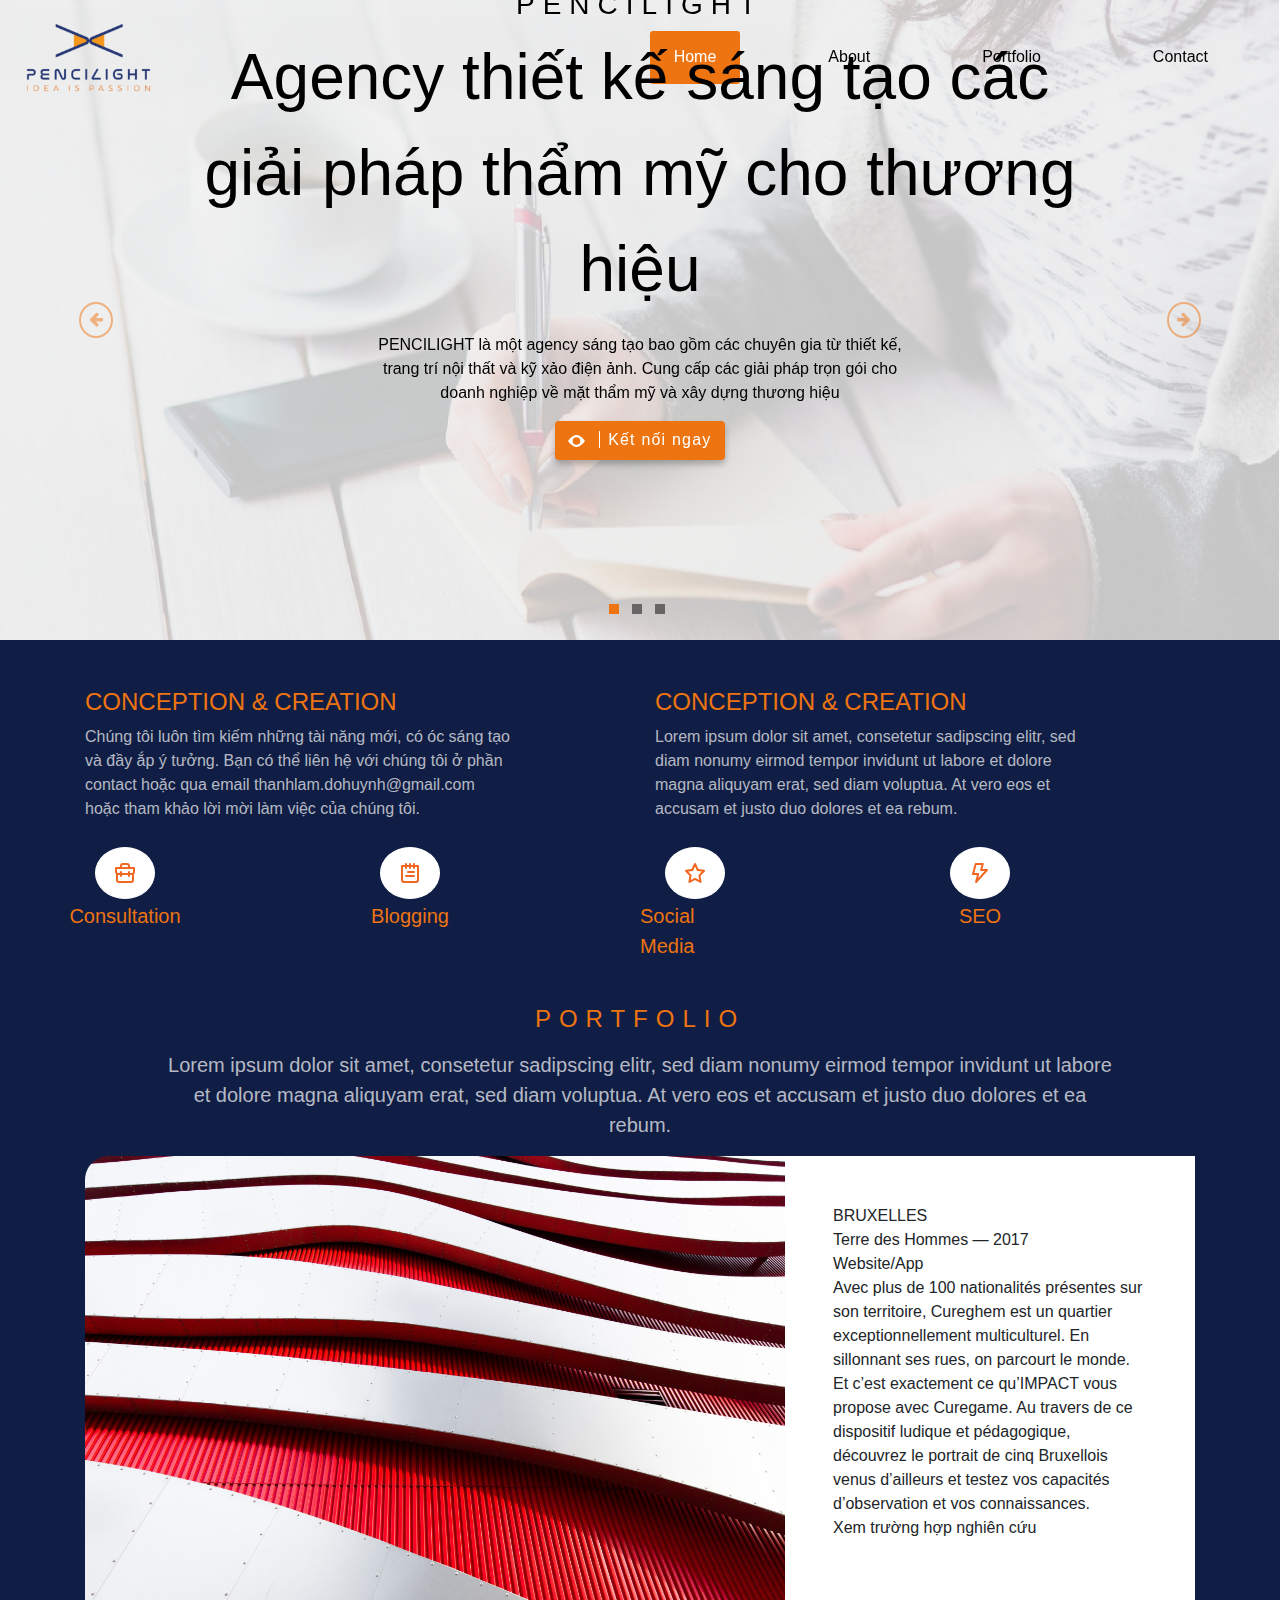
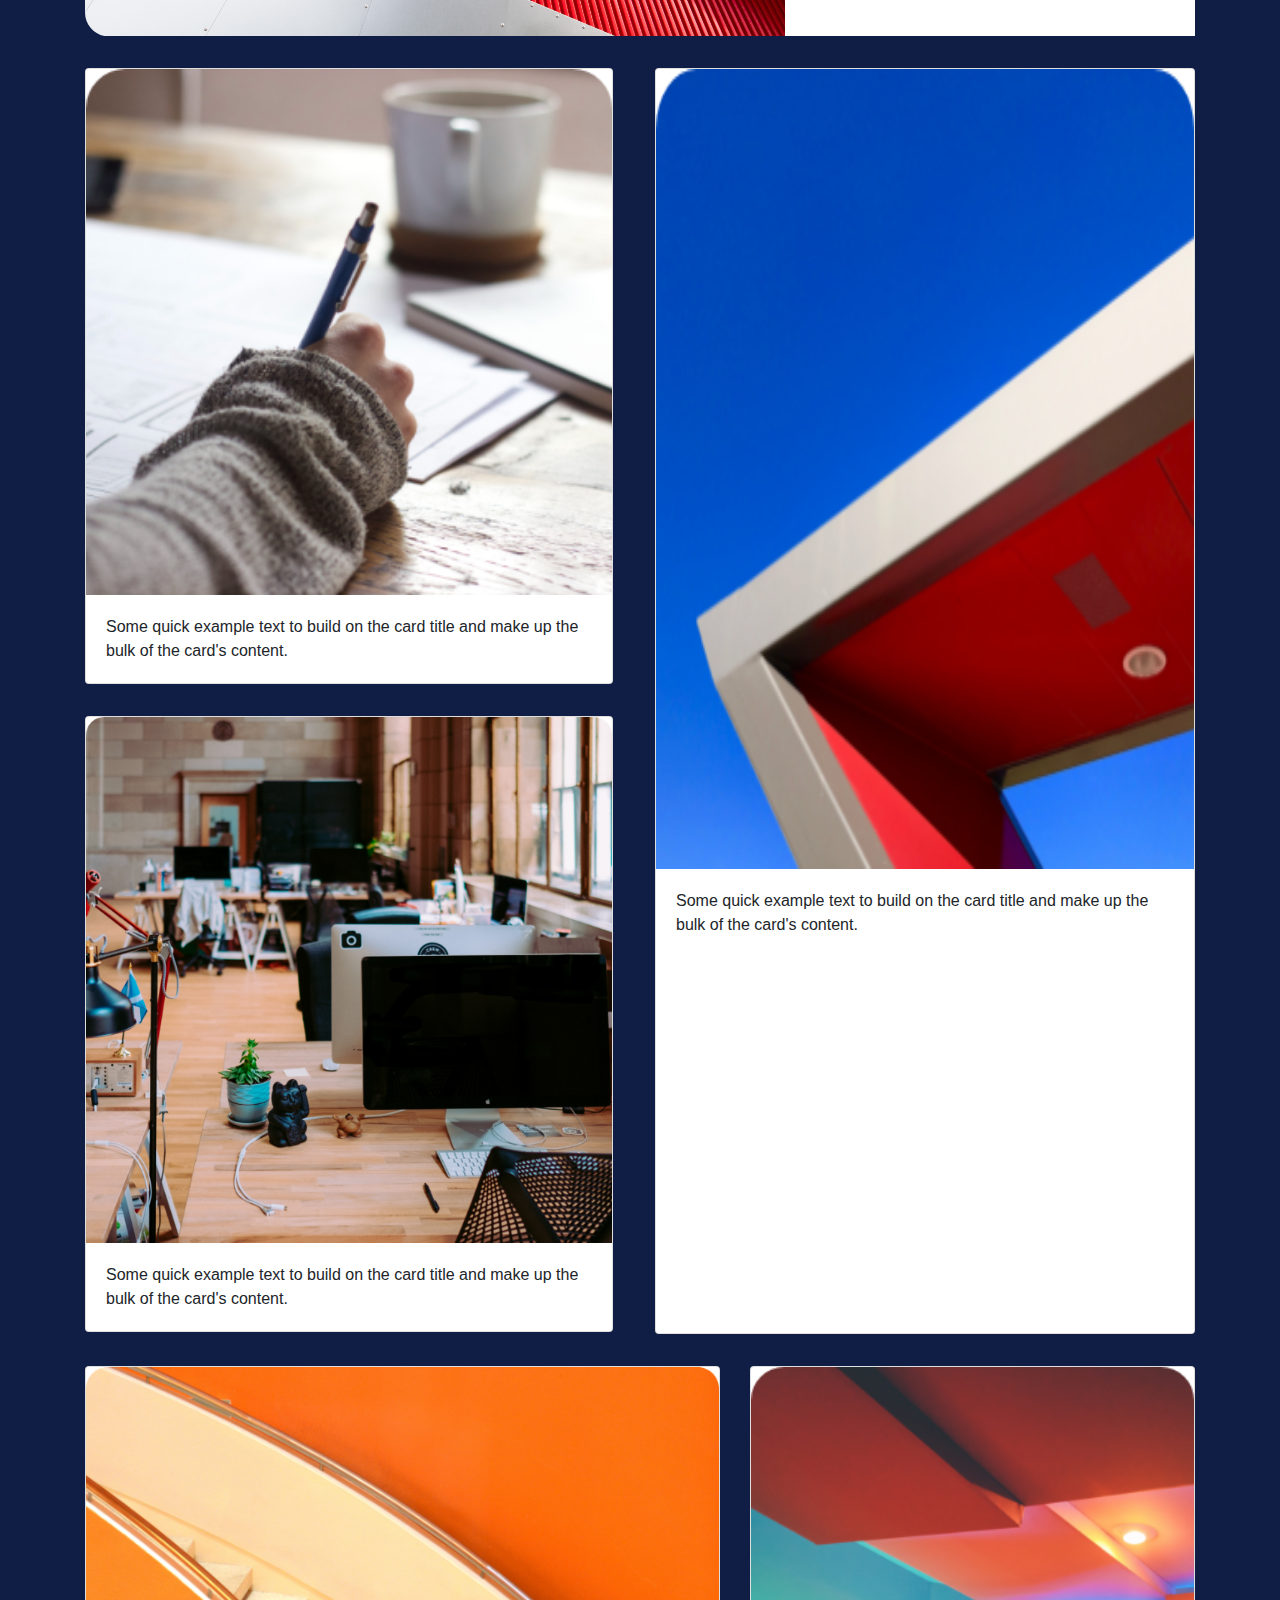
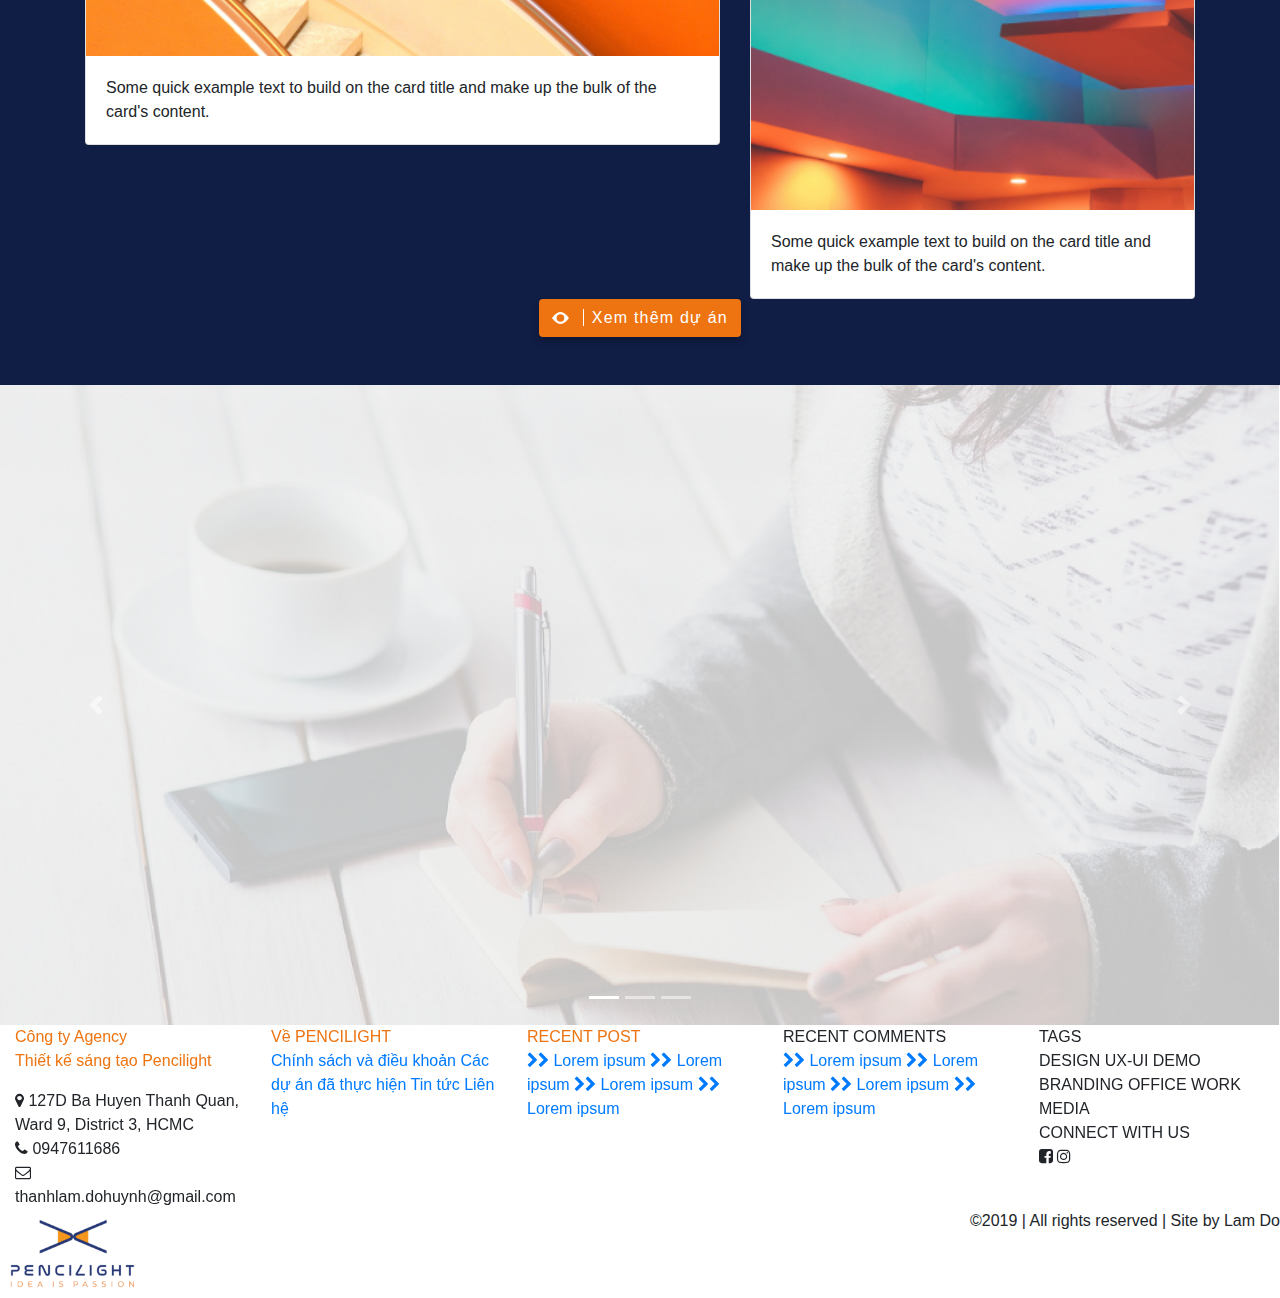
==== commit 68e51a2c: "khoa" ====
--- a/index.html
+++ b/index.html
@@ -260,67 +260,69 @@
     </div>
     <!--Contact-->
     <div class="contact">
-      <div class="row">
-        <div class="col">
-          <div>Công ty Agency<p>Thiết kế sáng tạo Pencilight</p></div>
-          <div class="contact__add">
-            <span><i class="fa fa-map-marker" aria-hidden="true"></i>
-            </span>
-            <span>127D Ba Huyen Thanh Quan, Ward 9, District 3, HCMC</span>
-          </div>
-          <div class="contact__add">
-              <span><i class="fa fa-phone" aria-hidden="true"></i>
-              </span>
-              <span>0947611686</span>
-            </div>
-            <div class="contact__add">
-                <span><i class="fa fa-envelope-o" aria-hidden="true"></i>
-                </span>
-                <span>thanhlam.dohuynh@gmail.com</span>
-              </div>
-        </div>
-        <div class="col">
-          <div>Về PENCILIGHT</div>
-          <a href="">Chính sách và điều khoản</a>
-          <a href="">Các dự án đã thực hiện</a>
-          <a href="">Tin tức</a>
-          <a href="">Liên hệ</a>
-        </div>
-        <div class="col">
-            <div class="text-uppercase">Recent Post</div>
-            <a href=""> <i class="fa fa-chevron-right" aria-hidden="true"></i><i class="fa fa-chevron-right" aria-hidden="true"></i> Lorem ipsum</a>
-            <a href=""> <i class="fa fa-chevron-right" aria-hidden="true"></i><i class="fa fa-chevron-right" aria-hidden="true"></i> Lorem ipsum</a>
-            <a href=""> <i class="fa fa-chevron-right" aria-hidden="true"></i><i class="fa fa-chevron-right" aria-hidden="true"></i> Lorem ipsum</a>
-            <a href=""> <i class="fa fa-chevron-right" aria-hidden="true"></i><i class="fa fa-chevron-right" aria-hidden="true"></i> Lorem ipsum</a>
-        </div>
-        <div class="col">
-            <div class="text-uppercase">Recent Comments</div>
-            <a href=""> <i class="fa fa-chevron-right" aria-hidden="true"></i><i class="fa fa-chevron-right" aria-hidden="true"></i> Lorem ipsum</a>
-            <a href=""> <i class="fa fa-chevron-right" aria-hidden="true"></i><i class="fa fa-chevron-right" aria-hidden="true"></i> Lorem ipsum</a>
-            <a href=""> <i class="fa fa-chevron-right" aria-hidden="true"></i><i class="fa fa-chevron-right" aria-hidden="true"></i> Lorem ipsum</a>
-            <a href=""> <i class="fa fa-chevron-right" aria-hidden="true"></i><i class="fa fa-chevron-right" aria-hidden="true"></i> Lorem ipsum</a>
-        </div>
-        <div class="col">
-            <div class="text-uppercase">Tags</div>
-            <div class="tags text-uppercase">
-              <span>Design</span>
-              <span>UX-UI</span>
-              <span>Demo</span>
-              <span>Branding</span>
-              <span>Office</span>
-              <span>Work</span>
-              <span>Media</span>
-            </div>
-            <div class="connections">
-                <div class="text-uppercase">Connect with US</div>
-                <div class="social-media">
-                  <span><i class="fa fa-facebook-square" aria-hidden="true"></i>
+      <div class="container-fluid">
+          <div class="row">
+              <div class="col">
+                <div class="color-orange"> Công ty Agency<p>Thiết kế sáng tạo Pencilight</p></div>
+                <div class="contact__add">
+                  <span><i class="fa fa-map-marker" aria-hidden="true"></i>
                   </span>
-                  <span><i class="fa fa-instagram" aria-hidden="true"></i></span>
-                </div>
-
-            </div>
-        </div>
+                  <span>127D Ba Huyen Thanh Quan, Ward 9, District 3, HCMC</span>
+                </div>
+                <div class="contact__add">
+                    <span><i class="fa fa-phone" aria-hidden="true"></i>
+                    </span>
+                    <span>0947611686</span>
+                  </div>
+                  <div class="contact__add">
+                      <span><i class="fa fa-envelope-o" aria-hidden="true"></i>
+                      </span>
+                      <span>thanhlam.dohuynh@gmail.com</span>
+                    </div>
+              </div>
+              <div class="col">
+                <div class="color-orange">Về PENCILIGHT</div>
+                <a href="">Chính sách và điều khoản</a>
+                <a href="">Các dự án đã thực hiện</a>
+                <a href="">Tin tức</a>
+                <a href="">Liên hệ</a>
+              </div>
+              <div class="col">
+                  <div class="text-uppercase color-orange">Recent Post</div>
+                  <a href=""> <i class="fa fa-chevron-right" aria-hidden="true"></i><i class="fa fa-chevron-right" aria-hidden="true"></i> Lorem ipsum</a>
+                  <a href=""> <i class="fa fa-chevron-right" aria-hidden="true"></i><i class="fa fa-chevron-right" aria-hidden="true"></i> Lorem ipsum</a>
+                  <a href=""> <i class="fa fa-chevron-right" aria-hidden="true"></i><i class="fa fa-chevron-right" aria-hidden="true"></i> Lorem ipsum</a>
+                  <a href=""> <i class="fa fa-chevron-right" aria-hidden="true"></i><i class="fa fa-chevron-right" aria-hidden="true"></i> Lorem ipsum</a>
+              </div>
+              <div class="col">
+                  <div class="text-uppercase">Recent Comments</div>
+                  <a href=""> <i class="fa fa-chevron-right" aria-hidden="true"></i><i class="fa fa-chevron-right" aria-hidden="true"></i> Lorem ipsum</a>
+                  <a href=""> <i class="fa fa-chevron-right" aria-hidden="true"></i><i class="fa fa-chevron-right" aria-hidden="true"></i> Lorem ipsum</a>
+                  <a href=""> <i class="fa fa-chevron-right" aria-hidden="true"></i><i class="fa fa-chevron-right" aria-hidden="true"></i> Lorem ipsum</a>
+                  <a href=""> <i class="fa fa-chevron-right" aria-hidden="true"></i><i class="fa fa-chevron-right" aria-hidden="true"></i> Lorem ipsum</a>
+              </div>
+              <div class="col">
+                  <div class="text-uppercase">Tags</div>
+                  <div class="tags text-uppercase">
+                    <span>Design</span>
+                    <span>UX-UI</span>
+                    <span>Demo</span>
+                    <span>Branding</span>
+                    <span>Office</span>
+                    <span>Work</span>
+                    <span>Media</span>
+                  </div>
+                  <div class="connections">
+                      <div class="text-uppercase">Connect with US</div>
+                      <div class="social-media">
+                        <span><i class="fa fa-facebook-square" aria-hidden="true"></i>
+                        </span>
+                        <span><i class="fa fa-instagram" aria-hidden="true"></i></span>
+                      </div>
+      
+                  </div>
+              </div>
+            </div>
       </div>
     </div>
   </section>
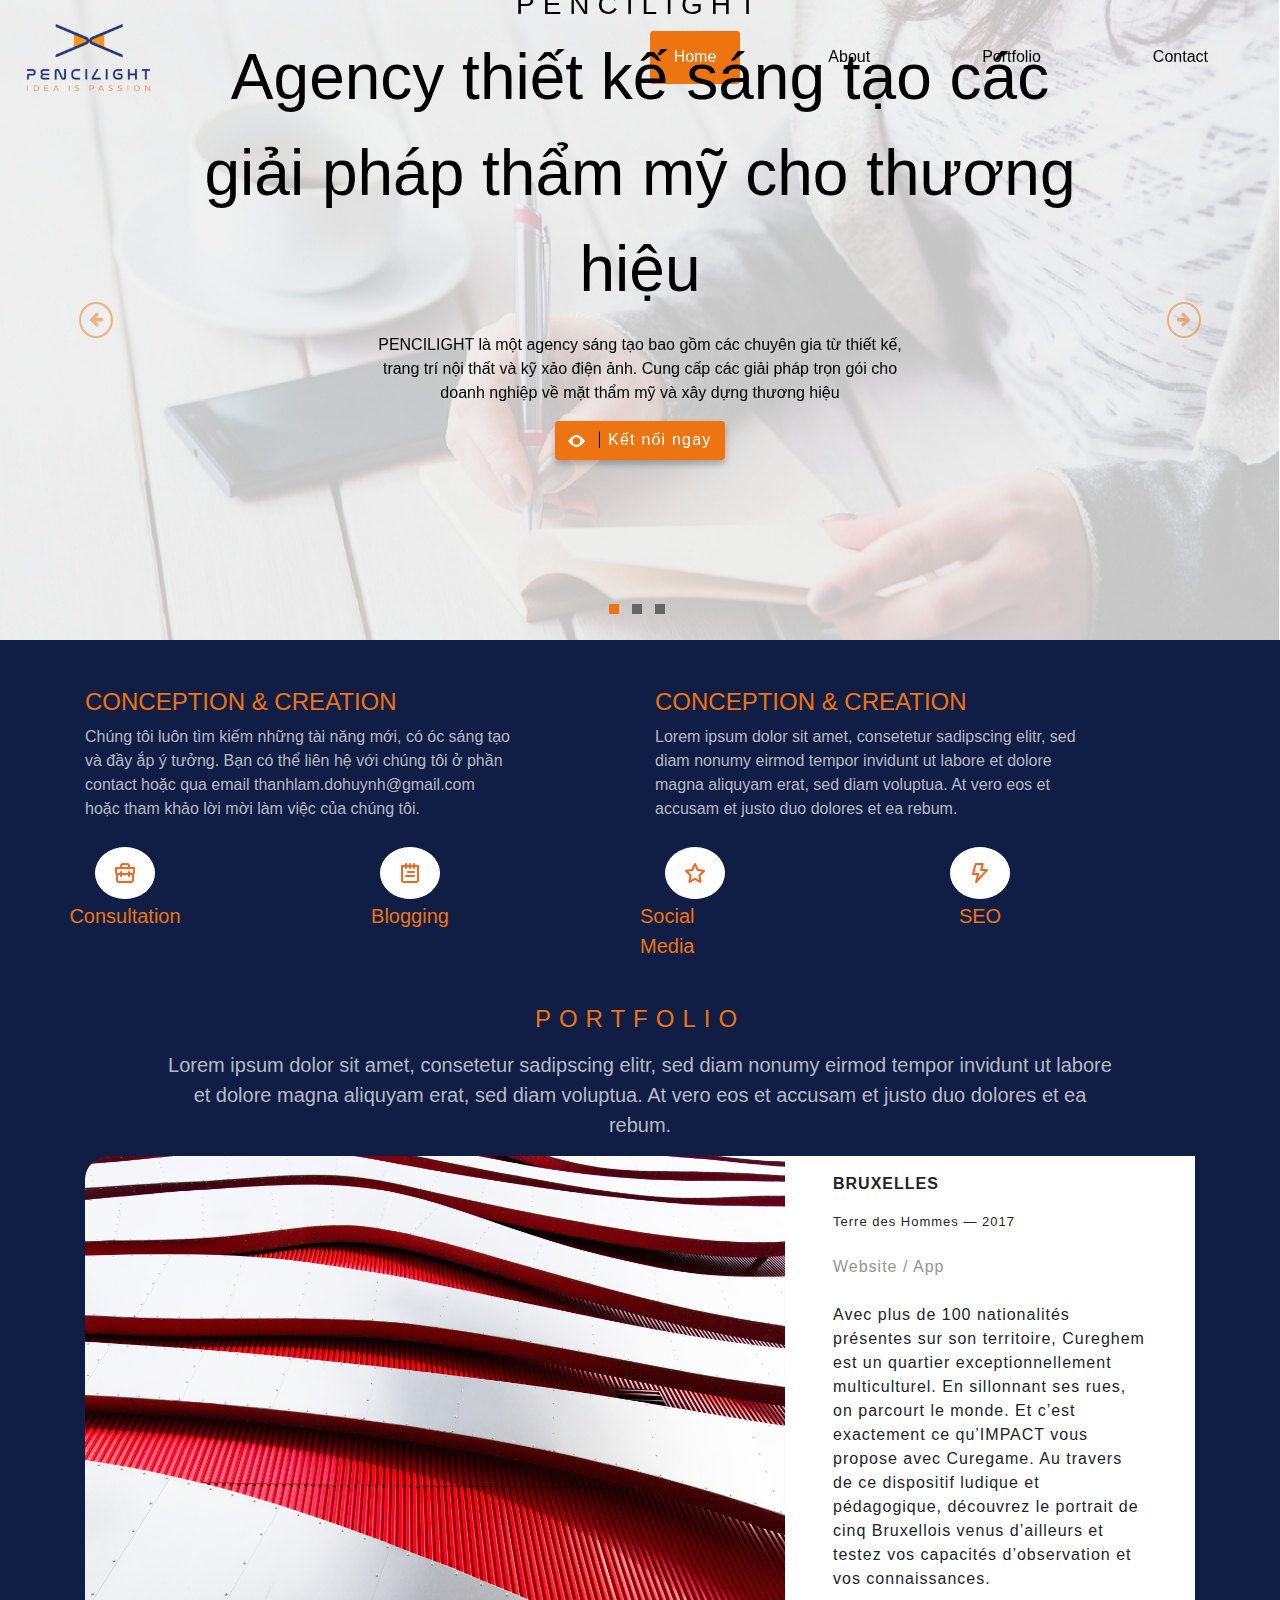
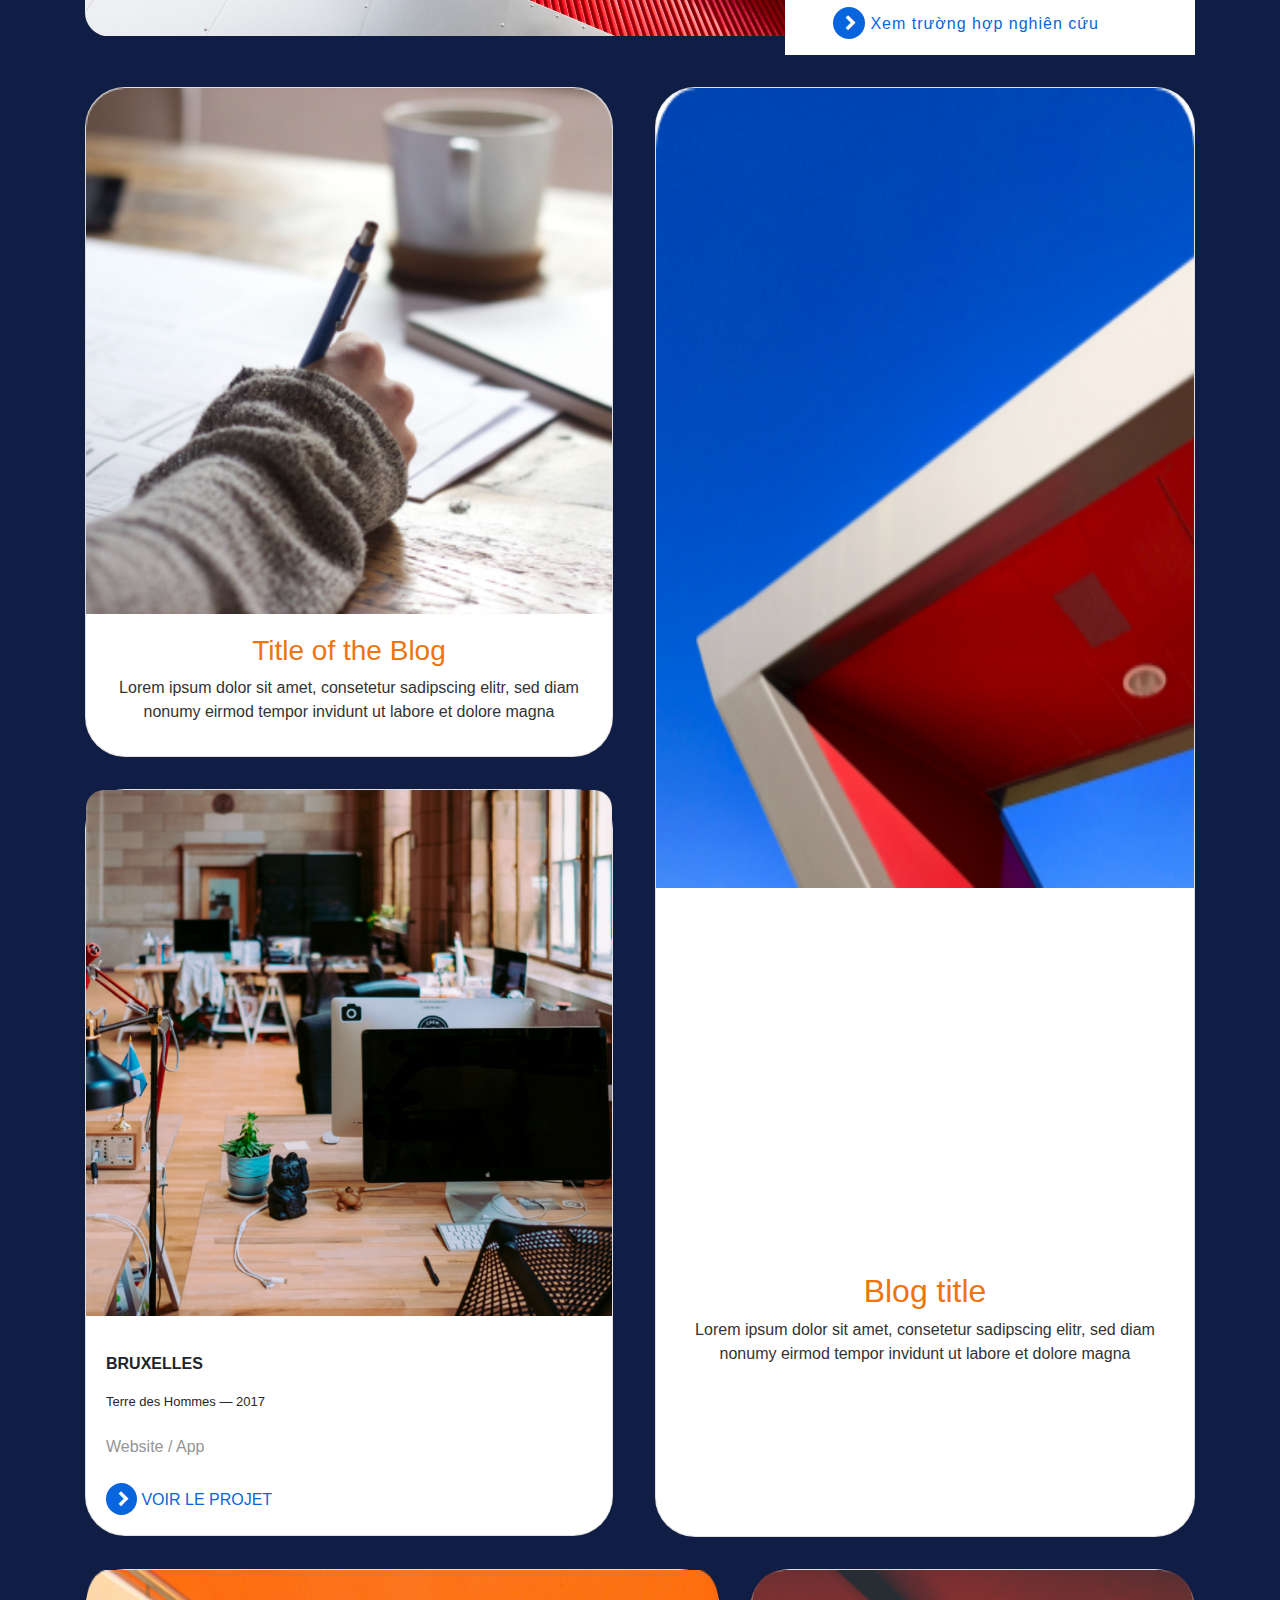
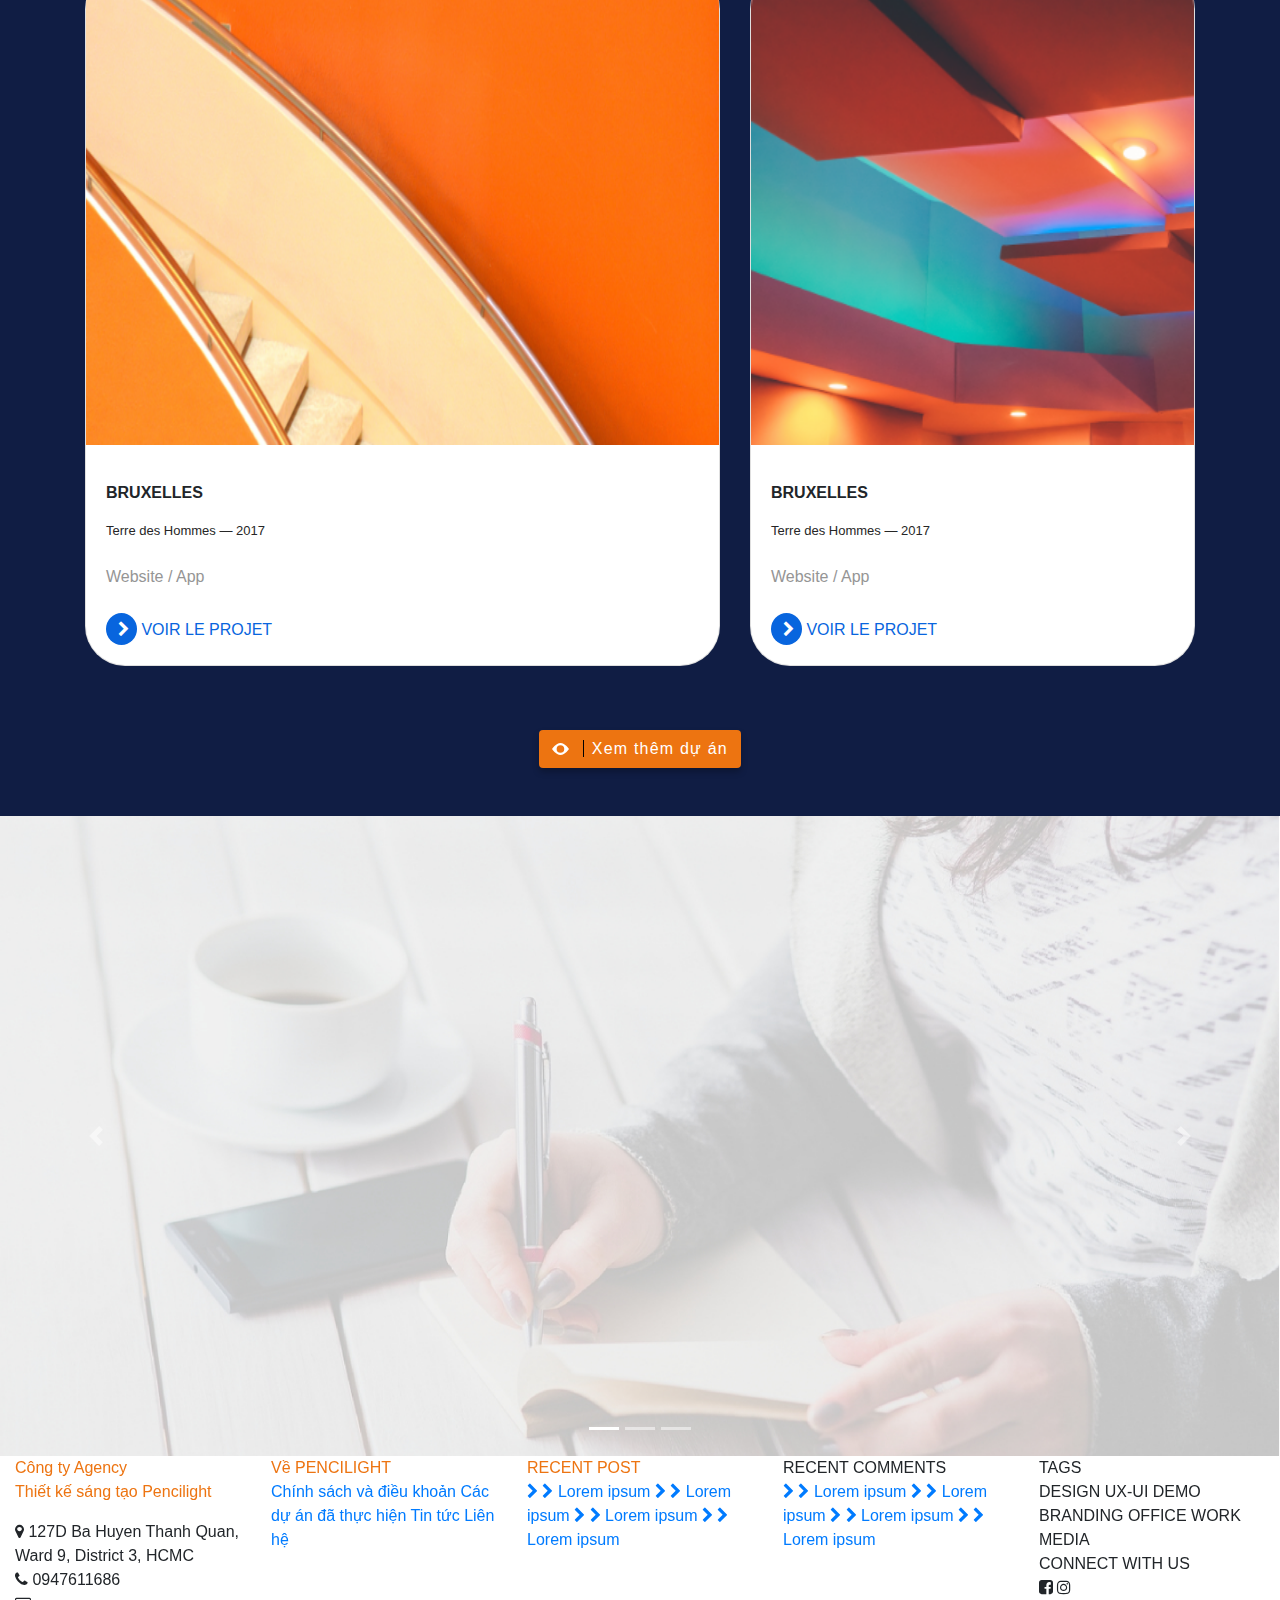
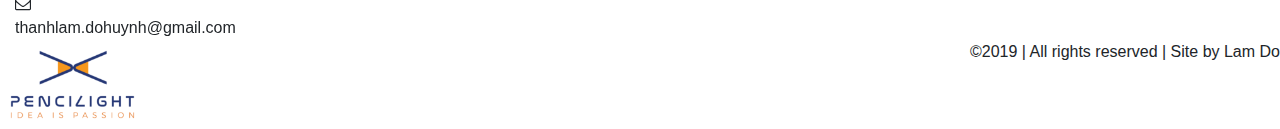
==== commit de9c6f57: "khoa" ====
--- a/index.html
+++ b/index.html
@@ -1,45 +1,51 @@
 <!DOCTYPE html>
 <html lang="en">
+
 <head>
   <meta charset="UTF-8">
   <meta name="viewport" content="width=device-width, initial-scale=1, shrink-to-fit=no">
   <meta http-equiv="X-UA-Compatible" content="ie=edge">
   <title>Pencilight Agency</title>
-  <link rel="stylesheet" href="https://stackpath.bootstrapcdn.com/bootstrap/4.3.1/css/bootstrap.min.css" integrity="sha384-ggOyR0iXCbMQv3Xipma34MD+dH/1fQ784/j6cY/iJTQUOhcWr7x9JvoRxT2MZw1T" crossorigin="anonymous">
+  <link rel="stylesheet" href="https://stackpath.bootstrapcdn.com/bootstrap/4.3.1/css/bootstrap.min.css" integrity="sha384-ggOyR0iXCbMQv3Xipma34MD+dH/1fQ784/j6cY/iJTQUOhcWr7x9JvoRxT2MZw1T"
+    crossorigin="anonymous">
   <link rel="stylesheet" href="https://maxcdn.bootstrapcdn.com/font-awesome/4.7.0/css/font-awesome.min.css">
   <link rel="stylesheet" href="css/main.css">
   <link rel="stylesheet" href="css/custom.css">
   <link rel="stylesheet" href="css/responsive.css">
-	<link rel="stylesheet" href="css/index.css">
+  <link rel="stylesheet" href="css/index.css">
 </head>
+
 <body>
   <!--Header-->
   <section class="navbar-wrapper w-100">
-      <nav class="navbar navbar-expand-lg navbar-light">
-          <a class="navbar-brand" href="#">
-              <img src="./img/logo.png" alt="logo" class="d-none d-sm-block">
-              <img src="./img/logo-mobile.png" alt="logo" class="d-block d-sm-none">              
-          </a>
-          <button class="navbar-toggler" type="button" data-toggle="collapse" data-target="#navbarNav" aria-controls="navbarNav" aria-expanded="false" aria-label="Toggle navigation">
-            <span class="navbar-toggler-icon"></span>
-          </button>
-          <div class="collapse navbar-collapse justify-content-end" id="navbarNav">
-            <ul class="navbar-nav navbar-group">
-              <li class="nav-item active">
-                <a class="nav-link" href="#">Home <span class="sr-only">(current)</span></a>
-              </li>
-              <li class="nav-item">
-                <a class="nav-link" href="#">About</a>
-              </li>
-              <li class="nav-item">
-                <a class="nav-link" href="#">Portfolio</a>
-              </li>
-              <li class="nav-item">
-                <a class="nav-link" href="#">Contact</a>
-              </li>
-            </ul>
-          </div>
-        </nav>
+    <nav class="navbar navbar-expand-lg navbar-light">
+      <a class="navbar-brand" href="#">
+        <img src="./img/logo.png" alt="logo" class="d-none d-sm-block">
+        <img src="./img/logo-mobile.png" alt="logo" class="d-block d-sm-none">
+      </a>
+      <button class="navbar-toggler" type="button" data-toggle="collapse" data-target="#navbarNav" aria-controls="navbarNav" aria-expanded="false"
+        aria-label="Toggle navigation">
+        <span class="navbar-toggler-icon"></span>
+      </button>
+      <div class="collapse navbar-collapse justify-content-end" id="navbarNav">
+        <ul class="navbar-nav navbar-group">
+          <li class="nav-item active">
+            <a class="nav-link" href="#">Home
+              <span class="sr-only">(current)</span>
+            </a>
+          </li>
+          <li class="nav-item">
+            <a class="nav-link" href="#">About</a>
+          </li>
+          <li class="nav-item">
+            <a class="nav-link" href="#">Portfolio</a>
+          </li>
+          <li class="nav-item">
+            <a class="nav-link" href="#">Contact</a>
+          </li>
+        </ul>
+      </div>
+    </nav>
   </section>
   <!--Banner-->
   <section class="banner-slider">
@@ -55,17 +61,17 @@
             <img src="./img/banner.png" class="d-block w-100" alt="...">
             <div class="carousel-caption d-none d-md-block">
               <h3 class="text-uppercase intro-brand">PENCILIGHT</h5>
-              <div class="intro-title color-black">Agency thiết kế sáng tạo các giải pháp thẩm mỹ cho thương hiệu</div>
-              <div class="intro-content color-black">
-                PENCILIGHT là một agency sáng tạo bao gồm các 
-                chuyên gia từ thiết kế, trang trí nội thất và kỹ xảo 
-                điện ảnh. Cung cấp các giải pháp trọn gói cho doanh 
-                nghiệp về mặt thẩm mỹ và xây dựng thương hiệu
-              </div>
-              <div class="intro-connection">
-                <a class="btn" href="#" role="button"><span class="icon-eye-intro"><img class="img-fluid" src="./img/eye-connection.svg" alt="...">
-                </span>Kết nối ngay</a>                
-              </div>
+                <div class="intro-title color-black">Agency thiết kế sáng tạo các giải pháp thẩm mỹ cho thương hiệu</div>
+                <div class="intro-content color-black">
+                  PENCILIGHT là một agency sáng tạo bao gồm các chuyên gia từ thiết kế, trang trí nội thất và kỹ xảo điện ảnh. Cung cấp các
+                  giải pháp trọn gói cho doanh nghiệp về mặt thẩm mỹ và xây dựng thương hiệu
+                </div>
+                <div class="intro-connection">
+                  <a class="btn" href="#" role="button">
+                    <span class="icon-eye-intro">
+                      <img class="img-fluid" src="./img/eye-connection.svg" alt="...">
+                    </span>Kết nối ngay</a>
+                </div>
             </div>
           </div>
           <!-- <div class="carousel-item">
@@ -84,11 +90,15 @@
           </div> -->
         </div>
         <a class="carousel-control-prev" href="#carouselExampleCaptions" role="button" data-slide="prev">
-          <span class="prev-icon"><span class="fa fa-arrow-left" aria-hidden="true"></span></span>
+          <span class="prev-icon">
+            <span class="fa fa-arrow-left" aria-hidden="true"></span>
+          </span>
           <span class="sr-only">Previous</span>
         </a>
         <a class="carousel-control-next" href="#carouselExampleCaptions" role="button" data-slide="next">
-          <span class="next-icon"><span class="fa fa-arrow-right" aria-hidden="true"></span></span>
+          <span class="next-icon">
+            <span class="fa fa-arrow-right" aria-hidden="true"></span>
+          </span>
           <span class="sr-only">Next</span>
         </a>
       </div>
@@ -99,230 +109,285 @@
     <!--introduction-->
     <div class="body-intro p-5">
       <div class="container">
-          <div class="intro-section part-one">
-              <div class="row">
-                  <div class="col">
-                    <h4 class="text-uppercase color-orange">Conception & Creation</h4>
-                    <p class="text-intro">Chúng tôi luôn tìm kiếm những tài năng mới, có óc sáng tạo 
-                      và đầy ắp ý tưởng. Bạn có thể liên hệ với chúng tôi ở phần 
-                      contact hoặc qua email thanhlam.dohuynh@gmail.com 
-                      hoặc tham khảo lời mời làm việc của chúng tôi.</p>
-                  </div>
-                  <div class="col">
-                    <h4 class="text-uppercase color-orange">Conception & Creation</h4>
-                    <p class="text-intro">Lorem ipsum dolor sit amet, consetetur sadipscing elitr, sed diam nonumy eirmod tempor invidunt ut labore et dolore magna aliquyam erat, sed diam voluptua.
-                       At vero eos et accusam et justo duo dolores et ea rebum.</p>
-                  </div>
-                </div>
-          </div>
-          <div class="intro-section part-two">
-              <div class="row">
-                  <div class="col">
-    
-                        <div class="pic-round">
-                          <img src="./img/briefcase.svg"/>
-                          <div class="pic-title color-orange">Consultation</div></div>
-    
-                  </div>
-                  <div class="col">
-    
-                        <div class="pic-round"><img src="./img/notes.svg"/>                    
-                        <div class="pic-title color-orange">Blogging</div></div>
-    
-                  </div>
-                  <div class="col">
-    
-                        <div class="pic-round"><img src="./img/star.svg"/>
-                        <div class="pic-title color-orange">Social Media</div></div>
-    
-                  </div>
-                  <div class="col">
-    
-                        <div class="pic-round"><img src="./img/bolt.svg"/>
-                        <div class="pic-title color-orange">SEO</div></div>
-    
-    
-                  </div>
-                </div>
-          </div>
+        <div class="intro-section part-one">
+          <div class="row">
+            <div class="col">
+              <h4 class="text-uppercase color-orange">Conception & Creation</h4>
+              <p class="text-intro">Chúng tôi luôn tìm kiếm những tài năng mới, có óc sáng tạo và đầy ắp ý tưởng. Bạn có thể liên hệ với chúng
+                tôi ở phần contact hoặc qua email thanhlam.dohuynh@gmail.com hoặc tham khảo lời mời làm việc của chúng tôi.</p>
+            </div>
+            <div class="col">
+              <h4 class="text-uppercase color-orange">Conception & Creation</h4>
+              <p class="text-intro">Lorem ipsum dolor sit amet, consetetur sadipscing elitr, sed diam nonumy eirmod tempor invidunt ut labore et
+                dolore magna aliquyam erat, sed diam voluptua. At vero eos et accusam et justo duo dolores et ea rebum.</p>
+            </div>
+          </div>
+        </div>
+        <div class="intro-section part-two">
+          <div class="row">
+            <div class="col">
+
+              <div class="pic-round">
+                <img src="./img/briefcase.svg" />
+                <div class="pic-title color-orange">Consultation</div>
+              </div>
+
+            </div>
+            <div class="col">
+
+              <div class="pic-round">
+                <img src="./img/notes.svg" />
+                <div class="pic-title color-orange">Blogging</div>
+              </div>
+
+            </div>
+            <div class="col">
+
+              <div class="pic-round">
+                <img src="./img/star.svg" />
+                <div class="pic-title color-orange">Social Media</div>
+              </div>
+
+            </div>
+            <div class="col">
+
+              <div class="pic-round">
+                <img src="./img/bolt.svg" />
+                <div class="pic-title color-orange">SEO</div>
+              </div>
+
+
+            </div>
+          </div>
+        </div>
       </div>
 
     </div>
     <!--portfolio-->
     <div class="body-portfolio py-5">
       <div class="container">
-          <h4 class="text-uppercase text-center title-portfolio">Portfolio</h4>
-          <p class="text-center px-5 color-white text-portfolio">Lorem ipsum dolor sit amet, consetetur sadipscing elitr, sed diam nonumy eirmod tempor invidunt ut labore et dolore magna aliquyam erat, sed diam voluptua.
-              At vero eos et accusam et justo duo dolores et ea rebum.</p>
+        <h4 class="text-uppercase text-center title-portfolio">Portfolio</h4>
+        <p class="text-center px-5 color-white text-portfolio">Lorem ipsum dolor sit amet, consetetur sadipscing elitr, sed diam nonumy eirmod tempor invidunt ut labore et dolore
+          magna aliquyam erat, sed diam voluptua. At vero eos et accusam et justo duo dolores et ea rebum.</p>
+        <div class="group-blog">
+          <div class="group-blog-1 d-flex">
+            <div class="img-blog">
+              <img src="./img/img1.png" />
+            </div>
+            <div class="text-blog px-5">
+              <div class="text-uppercase text-bru">BRUXELLES</div>
+              <div class="text-terre">Terre des Hommes — 2017 </div>
+              <div class="text-web">Website / App</div>
+              <div>Avec plus de 100 nationalités présentes sur son territoire, Cureghem est un quartier exceptionnellement multiculturel.
+                En sillonnant ses rues, on parcourt le monde. Et c’est exactement ce qu’IMPACT vous propose avec Curegame.
+                Au travers de ce dispositif ludique et pédagogique, découvrez le portrait de cinq Bruxellois venus d’ailleurs
+                et testez vos capacités d’observation et vos connaissances.</div>
+              <div class="blog-more-view">
+                <i class="fa fa-chevron-right" aria-hidden="true"></i>
+                Xem trường hợp nghiên cứu
+              </div>
+            </div>
+          </div>
+          <div class="group-blog-grid">
+            <div class="row">
+              <div class="group-blog-grid-1 col">
+                <div class="sub-grid">
+                  <div class="card" style="width: 33rem; margin-top: 2rem;">
+                    <img class="card-img-top" src="./img/img2.png" alt="Card image cap">
+                    <div class="card-body text-center">
+                      <h3 class="sub-title">Title of the Blog</h3>
+                      <p class="card-text sub-text">
+                        Lorem ipsum dolor sit amet, consetetur sadipscing elitr, sed diam nonumy eirmod tempor invidunt ut labore et dolore magna
+                      </p>
+                    </div>
+                  </div>
+                </div>
+                <div class="sub-grid">
+                  <div class="card" style="width: 33rem;margin-top: 2rem;">
+                    <img class="card-img-top" src="./img/img3.png" alt="Card image cap">
+                    <div class="card-body">
+                      <div class="text-uppercase text-bru">BRUXELLES</div>
+                      <div class="text-terre">Terre des Hommes — 2017 </div>
+                      <div class="text-web">Website / App</div>
+                      <div class="blog-more-view p-0">
+                        <i class="fa fa-chevron-right" aria-hidden="true"></i>
+                        VOIR LE PROJET </div>
+                    </div>
+                  </div>
+                </div>
+              </div>
+              <div class="group-blog-grid-2 col">
+                <div class="sub-grid-right">
+                  <div class="card">
+                    <img class="card-img-top" src="./img/img4.png" alt="Card image cap">
+                    <div class="card-body text-center sub-grid-right-content">
+                      <h2 class="sub-title">Blog title</h2>
+                      <p class="card-text sub-text">
+                        Lorem ipsum dolor sit amet, consetetur sadipscing elitr, sed diam nonumy eirmod tempor invidunt ut labore et dolore magna
+                      </p>
+                    </div>
+                  </div>
+                </div>
+              </div>
+            </div>
+          </div>
           <div class="group-blog">
-              <div class="group-blog-1 d-flex">
-                <div class="img-blog">
-                  <img src="./img/img1.png"/>
-                </div>
-                <div class="text-blog p-5">
-                  <div class="text-uppercase">BRUXELLES</div>
-                  <div>Terre des Hommes — 2017 </div>
-                  <div>Website/App</div>
-                  <div>Avec plus de 100 nationalités présentes sur son territoire, Cureghem est un quartier exceptionnellement multiculturel. En sillonnant ses rues, on parcourt le monde. Et c’est exactement ce qu’IMPACT vous propose avec Curegame. Au travers de ce dispositif ludique et pédagogique, découvrez le portrait de cinq Bruxellois venus d’ailleurs et testez vos capacités 
-                      d’observation et vos connaissances.</div>
-                  <div class="more-view">
-                    Xem trường hợp nghiên cứu
+            <div class="row">
+              <div class="col-7">
+                <div class="card" style=" margin-top: 2rem; height: 100%">
+                  <img class="card-img-top" src="./img/img5.png" alt="Card image cap" style="height: 100%">
+                  <div class="card-body">
+                    <div class="text-uppercase text-bru">BRUXELLES</div>
+                    <div class="text-terre">Terre des Hommes — 2017 </div>
+                    <div class="text-web">Website / App</div>
+                    <div class="blog-more-view p-0">
+                      <i class="fa fa-chevron-right" aria-hidden="true"></i>
+                      VOIR LE PROJET </div>
                   </div>
                 </div>
               </div>
-              <div class="group-blog-grid">
-                <div class="row">
-                    <div class="group-blog-grid-1 col">
-                      <div class="sub-grid">
-                          <div class="card" style="width: 33rem; margin-top: 2rem;">
-                              <img class="card-img-top" src="./img/img2.png" alt="Card image cap">
-                              <div class="card-body">
-                                <p class="card-text">Some quick example text to build on the card title and make up the bulk of the card's content.</p>
-                              </div>
-                            </div>
-                      </div>
-                      <div class="sub-grid">
-                          <div class="card" style="width: 33rem;margin-top: 2rem;">
-                              <img class="card-img-top" src="./img/img3.png" alt="Card image cap">
-                              <div class="card-body">
-                                <p class="card-text">Some quick example text to build on the card title and make up the bulk of the card's content.</p>
-                              </div>
-                            </div>
-                      </div>
+              <div class="col">
+                  <div class="card" style=" margin-top: 2rem; height: 100%">
+                      <img class="card-img-top" src="./img/img6.png" alt="Card image cap" style="height: 100%">
+                      <div class="card-body">
+                          <div class="text-uppercase text-bru">BRUXELLES</div>
+                          <div class="text-terre">Terre des Hommes — 2017 </div>
+                          <div class="text-web">Website / App</div>
+                          <div class="blog-more-view p-0">
+                              <i class="fa fa-chevron-right" aria-hidden="true"></i>
+                              VOIR LE PROJET                                    </div>
+                        </div>                          </div>
                     </div>
-                    <div class="group-blog-grid-2 col">
-                      <div class="sub-grid-right">
-                          <div class="card">
-                              <img class="card-img-top" src="./img/img4.png" alt="Card image cap">
-                              <div class="card-body">
-                                <p class="card-text">Some quick example text to build on the card title and make up the bulk of the card's content.</p>
-                              </div>
-                            </div>
-                      </div>
-                    </div>
-                </div>
-              </div>
-              <div class="group-blog">
-                <div class="row">
-                  <div class="col-7">
-                      <div class="card" style=" margin-top: 2rem;">
-                          <img class="card-img-top" src="./img/img5.png" alt="Card image cap">
-                          <div class="card-body">
-                            <p class="card-text">Some quick example text to build on the card title and make up the bulk of the card's content.</p>
-                          </div>
-                        </div>
-                  </div>
-                  <div class="col">
-                      <div class="card" style=" margin-top: 2rem;">
-                          <img class="card-img-top" src="./img/img6.png" alt="Card image cap">
-                          <div class="card-body">
-                            <p class="card-text">Some quick example text to build on the card title and make up the bulk of the card's content.</p>
-                          </div>
-                        </div>
-                  </div>
-                </div>
-              </div>
-          </div>
-          <div class="intro-connection text-center">
-              <a class="btn" href="#" role="button"><span class="icon-eye-intro"><img class="img-fluid" src="./img/eye-connection.svg" alt="...">
-              </span>Xem thêm dự án</a> 
-          </div>
+              </div>
+            </div>
+          </div>
+        </div>
+      </div>
+      <div class="intro-connection text-center intro-portfolio p-5">
+          <a class="btn" href="#" role="button">
+            <span class="icon-eye-intro">
+              <img class="img-fluid" src="./img/eye-connection.svg" alt="...">
+            </span>Xem thêm dự án</a>
       </div>
     </div>
     <!--People-->
     <div class="slider-people">
-        <div id="carouselExampleIndicators" class="carousel slide" data-ride="carousel">
-            <ol class="carousel-indicators">
-              <li data-target="#carouselExampleIndicators" data-slide-to="0" class="active"></li>
-              <li data-target="#carouselExampleIndicators" data-slide-to="1"></li>
-              <li data-target="#carouselExampleIndicators" data-slide-to="2"></li>
-            </ol>
-            <div class="carousel-inner">
-              <div class="carousel-item active">
-                <img src="./img/banner.png" class="d-block w-100" alt="...">
-              </div>
-              <div class="carousel-item">
-                <img src="./img/banner.png" class="d-block w-100" alt="...">
-              </div>
-              <div class="carousel-item">
-                <img src="./img/banner.png" class="d-block w-100" alt="...">
-              </div>
-            </div>
-            <a class="carousel-control-prev" href="#carouselExampleIndicators" role="button" data-slide="prev">
-              <span class="carousel-control-prev-icon" aria-hidden="true"></span>
-              <span class="sr-only">Previous</span>
-            </a>
-            <a class="carousel-control-next" href="#carouselExampleIndicators" role="button" data-slide="next">
-              <span class="carousel-control-next-icon" aria-hidden="true"></span>
-              <span class="sr-only">Next</span>
-            </a>
-          </div>
+      <div id="carouselExampleIndicators" class="carousel slide" data-ride="carousel">
+        <ol class="carousel-indicators">
+          <li data-target="#carouselExampleIndicators" data-slide-to="0" class="active"></li>
+          <li data-target="#carouselExampleIndicators" data-slide-to="1"></li>
+          <li data-target="#carouselExampleIndicators" data-slide-to="2"></li>
+        </ol>
+        <div class="carousel-inner">
+          <div class="carousel-item active">
+            <img src="./img/banner.png" class="d-block w-100" alt="...">
+          </div>
+          <div class="carousel-item">
+            <img src="./img/banner.png" class="d-block w-100" alt="...">
+          </div>
+          <div class="carousel-item">
+            <img src="./img/banner.png" class="d-block w-100" alt="...">
+          </div>
+        </div>
+        <a class="carousel-control-prev" href="#carouselExampleIndicators" role="button" data-slide="prev">
+          <span class="carousel-control-prev-icon" aria-hidden="true"></span>
+          <span class="sr-only">Previous</span>
+        </a>
+        <a class="carousel-control-next" href="#carouselExampleIndicators" role="button" data-slide="next">
+          <span class="carousel-control-next-icon" aria-hidden="true"></span>
+          <span class="sr-only">Next</span>
+        </a>
+      </div>
     </div>
     <!--Contact-->
     <div class="contact">
       <div class="container-fluid">
-          <div class="row">
-              <div class="col">
-                <div class="color-orange"> Công ty Agency<p>Thiết kế sáng tạo Pencilight</p></div>
-                <div class="contact__add">
-                  <span><i class="fa fa-map-marker" aria-hidden="true"></i>
-                  </span>
-                  <span>127D Ba Huyen Thanh Quan, Ward 9, District 3, HCMC</span>
-                </div>
-                <div class="contact__add">
-                    <span><i class="fa fa-phone" aria-hidden="true"></i>
-                    </span>
-                    <span>0947611686</span>
-                  </div>
-                  <div class="contact__add">
-                      <span><i class="fa fa-envelope-o" aria-hidden="true"></i>
-                      </span>
-                      <span>thanhlam.dohuynh@gmail.com</span>
-                    </div>
-              </div>
-              <div class="col">
-                <div class="color-orange">Về PENCILIGHT</div>
-                <a href="">Chính sách và điều khoản</a>
-                <a href="">Các dự án đã thực hiện</a>
-                <a href="">Tin tức</a>
-                <a href="">Liên hệ</a>
-              </div>
-              <div class="col">
-                  <div class="text-uppercase color-orange">Recent Post</div>
-                  <a href=""> <i class="fa fa-chevron-right" aria-hidden="true"></i><i class="fa fa-chevron-right" aria-hidden="true"></i> Lorem ipsum</a>
-                  <a href=""> <i class="fa fa-chevron-right" aria-hidden="true"></i><i class="fa fa-chevron-right" aria-hidden="true"></i> Lorem ipsum</a>
-                  <a href=""> <i class="fa fa-chevron-right" aria-hidden="true"></i><i class="fa fa-chevron-right" aria-hidden="true"></i> Lorem ipsum</a>
-                  <a href=""> <i class="fa fa-chevron-right" aria-hidden="true"></i><i class="fa fa-chevron-right" aria-hidden="true"></i> Lorem ipsum</a>
-              </div>
-              <div class="col">
-                  <div class="text-uppercase">Recent Comments</div>
-                  <a href=""> <i class="fa fa-chevron-right" aria-hidden="true"></i><i class="fa fa-chevron-right" aria-hidden="true"></i> Lorem ipsum</a>
-                  <a href=""> <i class="fa fa-chevron-right" aria-hidden="true"></i><i class="fa fa-chevron-right" aria-hidden="true"></i> Lorem ipsum</a>
-                  <a href=""> <i class="fa fa-chevron-right" aria-hidden="true"></i><i class="fa fa-chevron-right" aria-hidden="true"></i> Lorem ipsum</a>
-                  <a href=""> <i class="fa fa-chevron-right" aria-hidden="true"></i><i class="fa fa-chevron-right" aria-hidden="true"></i> Lorem ipsum</a>
-              </div>
-              <div class="col">
-                  <div class="text-uppercase">Tags</div>
-                  <div class="tags text-uppercase">
-                    <span>Design</span>
-                    <span>UX-UI</span>
-                    <span>Demo</span>
-                    <span>Branding</span>
-                    <span>Office</span>
-                    <span>Work</span>
-                    <span>Media</span>
-                  </div>
-                  <div class="connections">
-                      <div class="text-uppercase">Connect with US</div>
-                      <div class="social-media">
-                        <span><i class="fa fa-facebook-square" aria-hidden="true"></i>
-                        </span>
-                        <span><i class="fa fa-instagram" aria-hidden="true"></i></span>
-                      </div>
-      
-                  </div>
-              </div>
-            </div>
+        <div class="row">
+          <div class="col">
+            <div class="color-orange"> Công ty Agency
+              <p>Thiết kế sáng tạo Pencilight</p>
+            </div>
+            <div class="contact__add">
+              <span>
+                <i class="fa fa-map-marker" aria-hidden="true"></i>
+              </span>
+              <span>127D Ba Huyen Thanh Quan, Ward 9, District 3, HCMC</span>
+            </div>
+            <div class="contact__add">
+              <span>
+                <i class="fa fa-phone" aria-hidden="true"></i>
+              </span>
+              <span>0947611686</span>
+            </div>
+            <div class="contact__add">
+              <span>
+                <i class="fa fa-envelope-o" aria-hidden="true"></i>
+              </span>
+              <span>thanhlam.dohuynh@gmail.com</span>
+            </div>
+          </div>
+          <div class="col">
+            <div class="color-orange">Về PENCILIGHT</div>
+            <a href="">Chính sách và điều khoản</a>
+            <a href="">Các dự án đã thực hiện</a>
+            <a href="">Tin tức</a>
+            <a href="">Liên hệ</a>
+          </div>
+          <div class="col">
+            <div class="text-uppercase color-orange">Recent Post</div>
+            <a href="">
+              <i class="fa fa-chevron-right" aria-hidden="true"></i>
+              <i class="fa fa-chevron-right" aria-hidden="true"></i> Lorem ipsum</a>
+            <a href="">
+              <i class="fa fa-chevron-right" aria-hidden="true"></i>
+              <i class="fa fa-chevron-right" aria-hidden="true"></i> Lorem ipsum</a>
+            <a href="">
+              <i class="fa fa-chevron-right" aria-hidden="true"></i>
+              <i class="fa fa-chevron-right" aria-hidden="true"></i> Lorem ipsum</a>
+            <a href="">
+              <i class="fa fa-chevron-right" aria-hidden="true"></i>
+              <i class="fa fa-chevron-right" aria-hidden="true"></i> Lorem ipsum</a>
+          </div>
+          <div class="col">
+            <div class="text-uppercase">Recent Comments</div>
+            <a href="">
+              <i class="fa fa-chevron-right" aria-hidden="true"></i>
+              <i class="fa fa-chevron-right" aria-hidden="true"></i> Lorem ipsum</a>
+            <a href="">
+              <i class="fa fa-chevron-right" aria-hidden="true"></i>
+              <i class="fa fa-chevron-right" aria-hidden="true"></i> Lorem ipsum</a>
+            <a href="">
+              <i class="fa fa-chevron-right" aria-hidden="true"></i>
+              <i class="fa fa-chevron-right" aria-hidden="true"></i> Lorem ipsum</a>
+            <a href="">
+              <i class="fa fa-chevron-right" aria-hidden="true"></i>
+              <i class="fa fa-chevron-right" aria-hidden="true"></i> Lorem ipsum</a>
+          </div>
+          <div class="col">
+            <div class="text-uppercase">Tags</div>
+            <div class="tags text-uppercase">
+              <span>Design</span>
+              <span>UX-UI</span>
+              <span>Demo</span>
+              <span>Branding</span>
+              <span>Office</span>
+              <span>Work</span>
+              <span>Media</span>
+            </div>
+            <div class="connections">
+              <div class="text-uppercase">Connect with US</div>
+              <div class="social-media">
+                <span>
+                  <i class="fa fa-facebook-square" aria-hidden="true"></i>
+                </span>
+                <span>
+                  <i class="fa fa-instagram" aria-hidden="true"></i>
+                </span>
+              </div>
+
+            </div>
+          </div>
+        </div>
       </div>
     </div>
   </section>
@@ -332,12 +397,16 @@
       <img src="./img/logo.png" alt="logo">
     </div>
     <div class="sign float-right">
-        <p>&copy2019 | All rights reserved | Site by Lam Do</p>
+      <p>&copy2019 | All rights reserved | Site by Lam Do</p>
     </div>
   </div>
   <!--javasript-->
-<script src="https://code.jquery.com/jquery-3.3.1.slim.min.js" integrity="sha384-q8i/X+965DzO0rT7abK41JStQIAqVgRVzpbzo5smXKp4YfRvH+8abtTE1Pi6jizo" crossorigin="anonymous"></script>
-<script src="https://cdnjs.cloudflare.com/ajax/libs/popper.js/1.14.7/umd/popper.min.js" integrity="sha384-UO2eT0CpHqdSJQ6hJty5KVphtPhzWj9WO1clHTMGa3JDZwrnQq4sF86dIHNDz0W1" crossorigin="anonymous"></script>
-<script src="https://stackpath.bootstrapcdn.com/bootstrap/4.3.1/js/bootstrap.min.js" integrity="sha384-JjSmVgyd0p3pXB1rRibZUAYoIIy6OrQ6VrjIEaFf/nJGzIxFDsf4x0xIM+B07jRM" crossorigin="anonymous"></script>
+  <script src="https://code.jquery.com/jquery-3.3.1.slim.min.js" integrity="sha384-q8i/X+965DzO0rT7abK41JStQIAqVgRVzpbzo5smXKp4YfRvH+8abtTE1Pi6jizo"
+    crossorigin="anonymous"></script>
+  <script src="https://cdnjs.cloudflare.com/ajax/libs/popper.js/1.14.7/umd/popper.min.js" integrity="sha384-UO2eT0CpHqdSJQ6hJty5KVphtPhzWj9WO1clHTMGa3JDZwrnQq4sF86dIHNDz0W1"
+    crossorigin="anonymous"></script>
+  <script src="https://stackpath.bootstrapcdn.com/bootstrap/4.3.1/js/bootstrap.min.js" integrity="sha384-JjSmVgyd0p3pXB1rRibZUAYoIIy6OrQ6VrjIEaFf/nJGzIxFDsf4x0xIM+B07jRM"
+    crossorigin="anonymous"></script>
 </body>
+
 </html>--- a/css/custom.css
+++ b/css/custom.css
@@ -50,7 +50,7 @@
     letter-spacing: 1.2px;
 }
 .icon-eye-intro {
-    border-right: 1px solid;
+    border-right: 1px solid black;
     margin-right: .5rem;
     padding-right: .5rem;
 }
@@ -67,7 +67,7 @@
     padding-bottom: 10rem;
 }
 /* BODY */
-.body-intro, .body-portfolio  {
+.body-intro, .body-portfolio, .intro-portfolio  {
     background-color: #101D44;
 }
 .text-intro {
@@ -107,6 +107,7 @@
 }
 .text-blog {
     background-color: white;
+    letter-spacing: 1px;    
 }
 .sub-grid-right {
     margin-top: 2rem;
@@ -115,5 +116,44 @@
     height: 50rem;
 }
 .sub-grid-right .card-body {
-    height: 29rem;
+    height: 40.5rem;
+}
+.text-bru {
+    font-weight: bold;
+    padding-top: 1rem;
+}
+.text-terre {
+    font-size: 13px;
+    color: #262626;
+    padding: 1rem 0;
+}
+.text-web {
+    color: #959595;
+    padding: .5rem 0 1.5rem;
+}
+.blog-more-view {
+    padding: 1rem 0;
+    color: #0865de;
+    cursor: pointer;
+}
+.blog-more-view .fa-chevron-right {
+    border-radius: 50%;
+    padding: .5rem .5rem .5rem .75rem;
+    background-color: #0865de;
+    color: white;
+}
+.sub-grid .sub-title, .sub-grid-right .sub-title {
+    color: #ed7411   
+}
+.sub-grid .sub-text, .sub-grid-right .sub-text {
+    line-height: 1.5;
+    height: 60px;
+    overflow: hidden;
+    color: #333333
+}
+.sub-grid-right-content {
+    padding-top:24rem;
+}
+.body-portfolio .card {
+    border-radius: 40px;
 }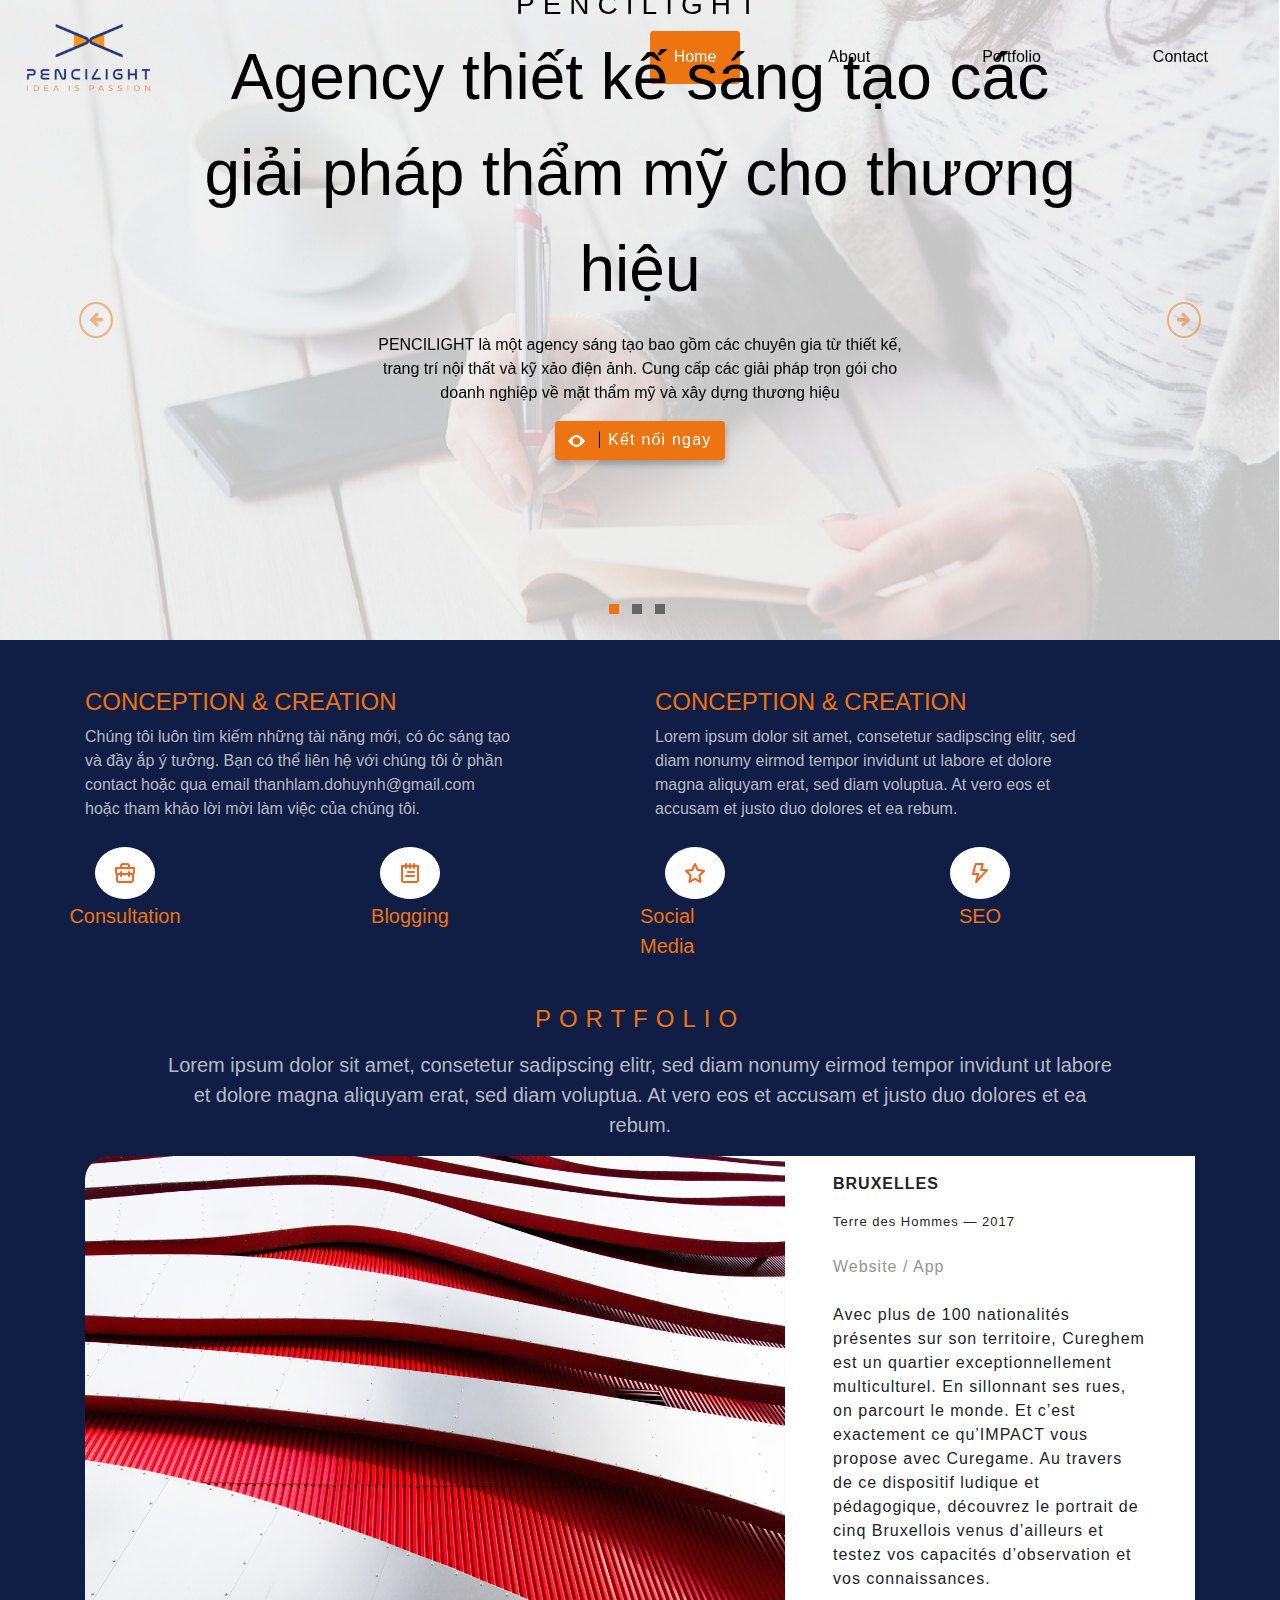
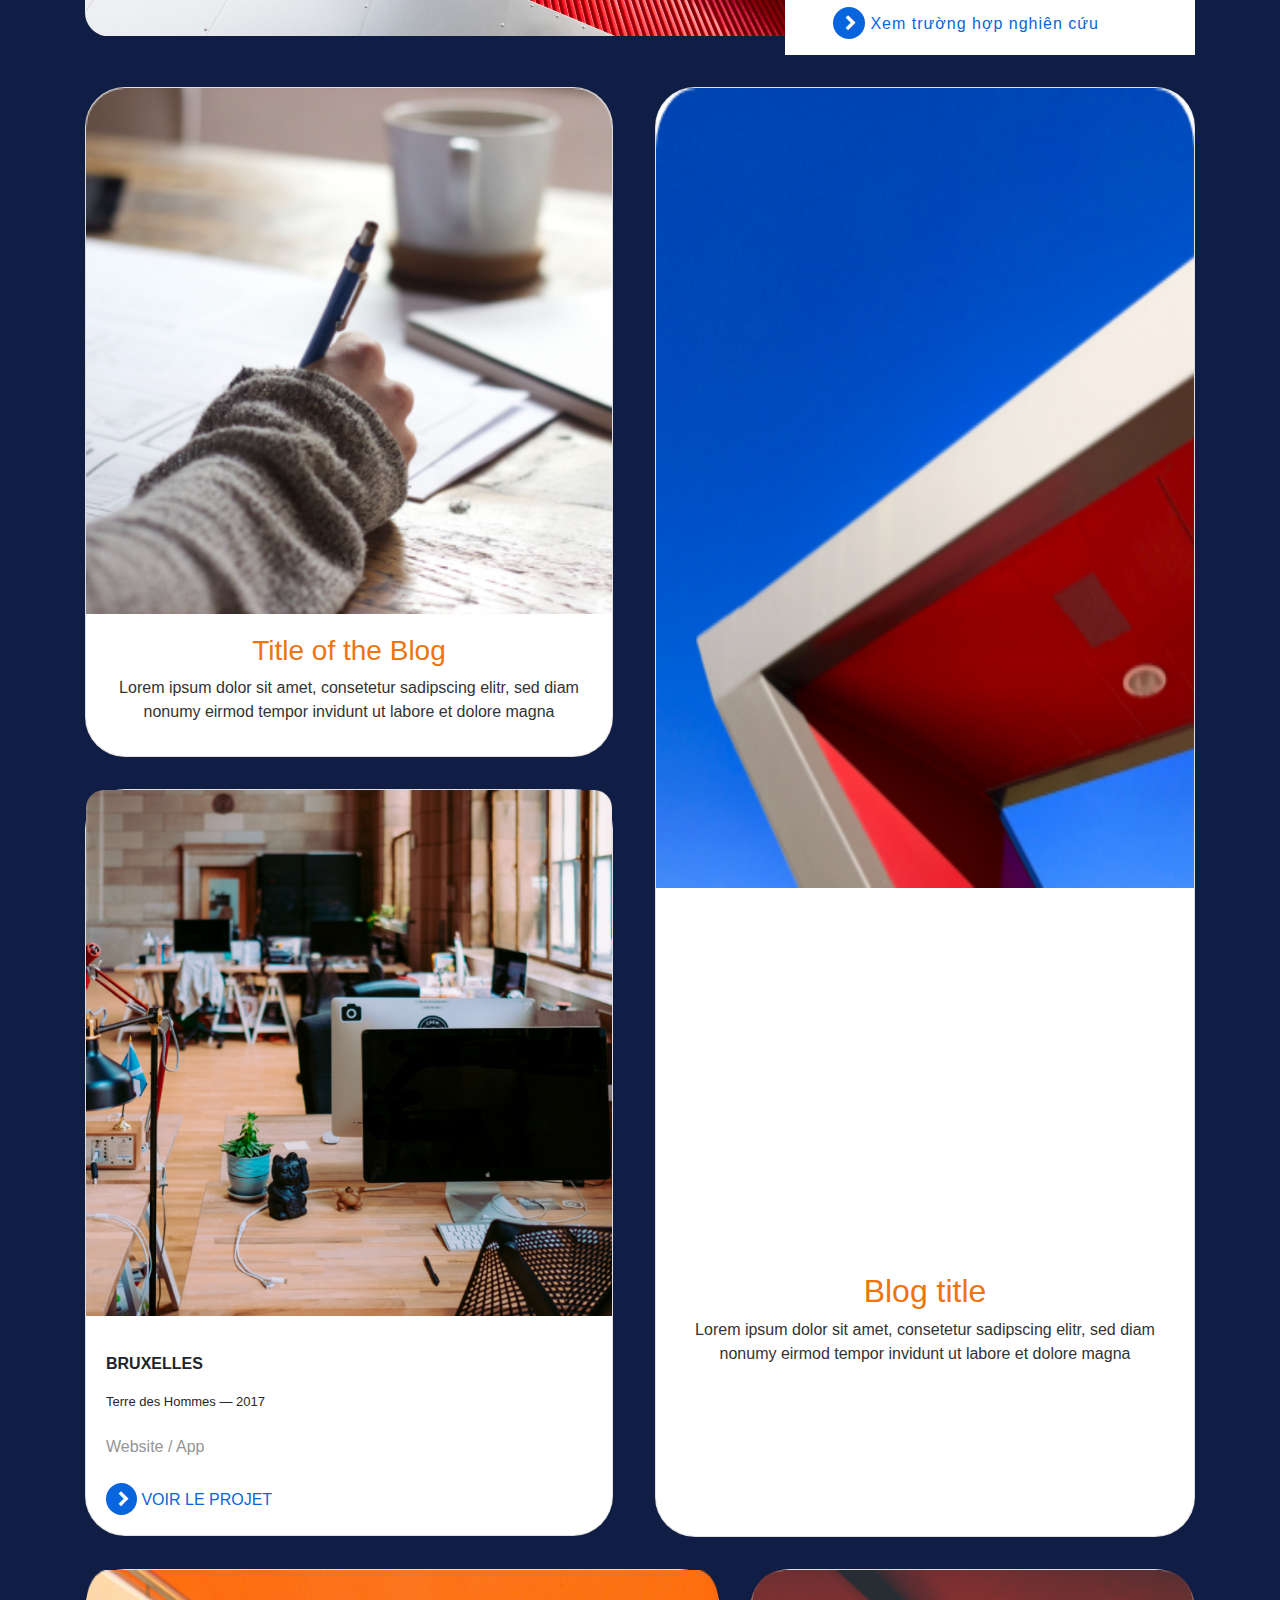
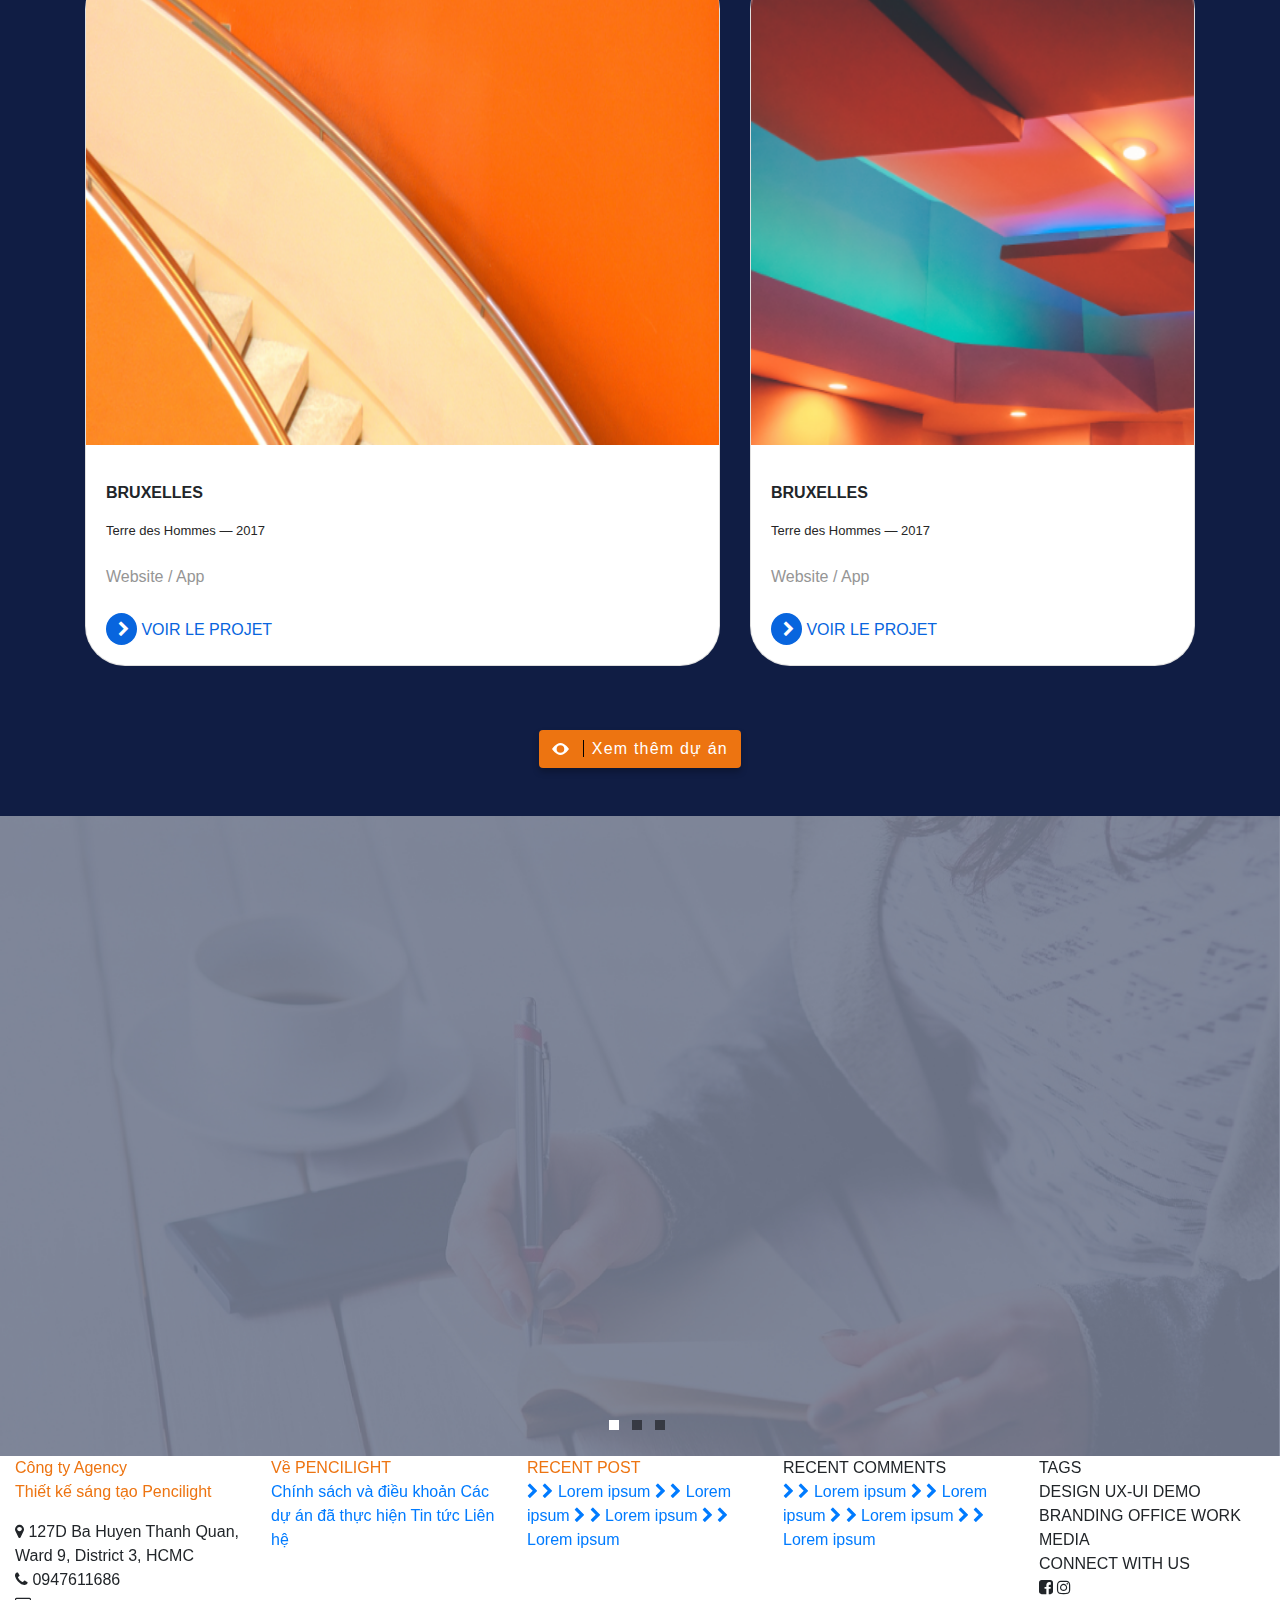
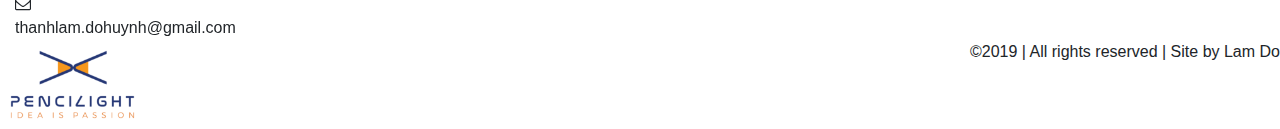
==== commit 80cffa86: "minor" ====
--- a/index.html
+++ b/index.html
@@ -74,20 +74,6 @@
                 </div>
             </div>
           </div>
-          <!-- <div class="carousel-item">
-            <img src="./img/banner.png" class="d-block w-100" alt="...">
-            <div class="carousel-caption d-none d-md-block">
-              <h5>Second slide label</h5>
-              <p>Lorem ipsum dolor sit amet, consectetur adipiscing elit.</p>
-            </div>
-          </div>
-          <div class="carousel-item">
-            <img src="./img/banner.png" class="d-block w-100" alt="...">
-            <div class="carousel-caption d-none d-md-block">
-              <h5>Third slide label</h5>
-              <p>Praesent commodo cursus magna, vel scelerisque nisl consectetur.</p>
-            </div>
-          </div> -->
         </div>
         <a class="carousel-control-prev" href="#carouselExampleCaptions" role="button" data-slide="prev">
           <span class="prev-icon">
@@ -271,34 +257,26 @@
       </div>
     </div>
     <!--People-->
-    <div class="slider-people">
-      <div id="carouselExampleIndicators" class="carousel slide" data-ride="carousel">
-        <ol class="carousel-indicators">
-          <li data-target="#carouselExampleIndicators" data-slide-to="0" class="active"></li>
-          <li data-target="#carouselExampleIndicators" data-slide-to="1"></li>
-          <li data-target="#carouselExampleIndicators" data-slide-to="2"></li>
-        </ol>
-        <div class="carousel-inner">
-          <div class="carousel-item active">
-            <img src="./img/banner.png" class="d-block w-100" alt="...">
-          </div>
-          <div class="carousel-item">
-            <img src="./img/banner.png" class="d-block w-100" alt="...">
-          </div>
-          <div class="carousel-item">
-            <img src="./img/banner.png" class="d-block w-100" alt="...">
-          </div>
-        </div>
-        <a class="carousel-control-prev" href="#carouselExampleIndicators" role="button" data-slide="prev">
-          <span class="carousel-control-prev-icon" aria-hidden="true"></span>
-          <span class="sr-only">Previous</span>
-        </a>
-        <a class="carousel-control-next" href="#carouselExampleIndicators" role="button" data-slide="next">
-          <span class="carousel-control-next-icon" aria-hidden="true"></span>
-          <span class="sr-only">Next</span>
-        </a>
-      </div>
-    </div>
+    <section class="slider-people banner-slider">
+      <div class="carousel-slider">
+        <div id="carouselExampleCaptions" class="carousel slide" data-ride="carousel">
+          <ol class="carousel-indicators">
+            <li data-target="#carouselExampleCaptions" data-slide-to="0" class="active"></li>
+            <li data-target="#carouselExampleCaptions" data-slide-to="1"></li>
+            <li data-target="#carouselExampleCaptions" data-slide-to="2"></li>
+          </ol>
+          <div class="carousel-inner">
+            <div class="carousel-item active">
+              <div class="overlay-slider"></div>
+              <img src="./img/banner.png" class="d-block w-100" alt="...">
+              <div class="carousel-caption d-none d-md-block">
+                
+              </div>
+            </div>
+          </div>
+        </div>
+      </div>
+    </section>
     <!--Contact-->
     <div class="contact">
       <div class="container-fluid">
--- a/css/custom.css
+++ b/css/custom.css
@@ -35,6 +35,20 @@
 }
 .banner-slider .carousel-indicators li.active {
     background-color: #ED7411;
+}
+.overlay-slider {
+    position: absolute;
+    background-size: cover;
+    background-color: #101D44;
+    width: 100%;
+    height: 100%;
+    top: 0;
+    right: 0;
+    left: 0;
+    opacity: .5;
+}
+.slider-people.banner-slider .carousel-indicators li.active{
+    background-color: white;
 }
 .banner-slider .intro-brand {
     letter-spacing: 0.5rem;
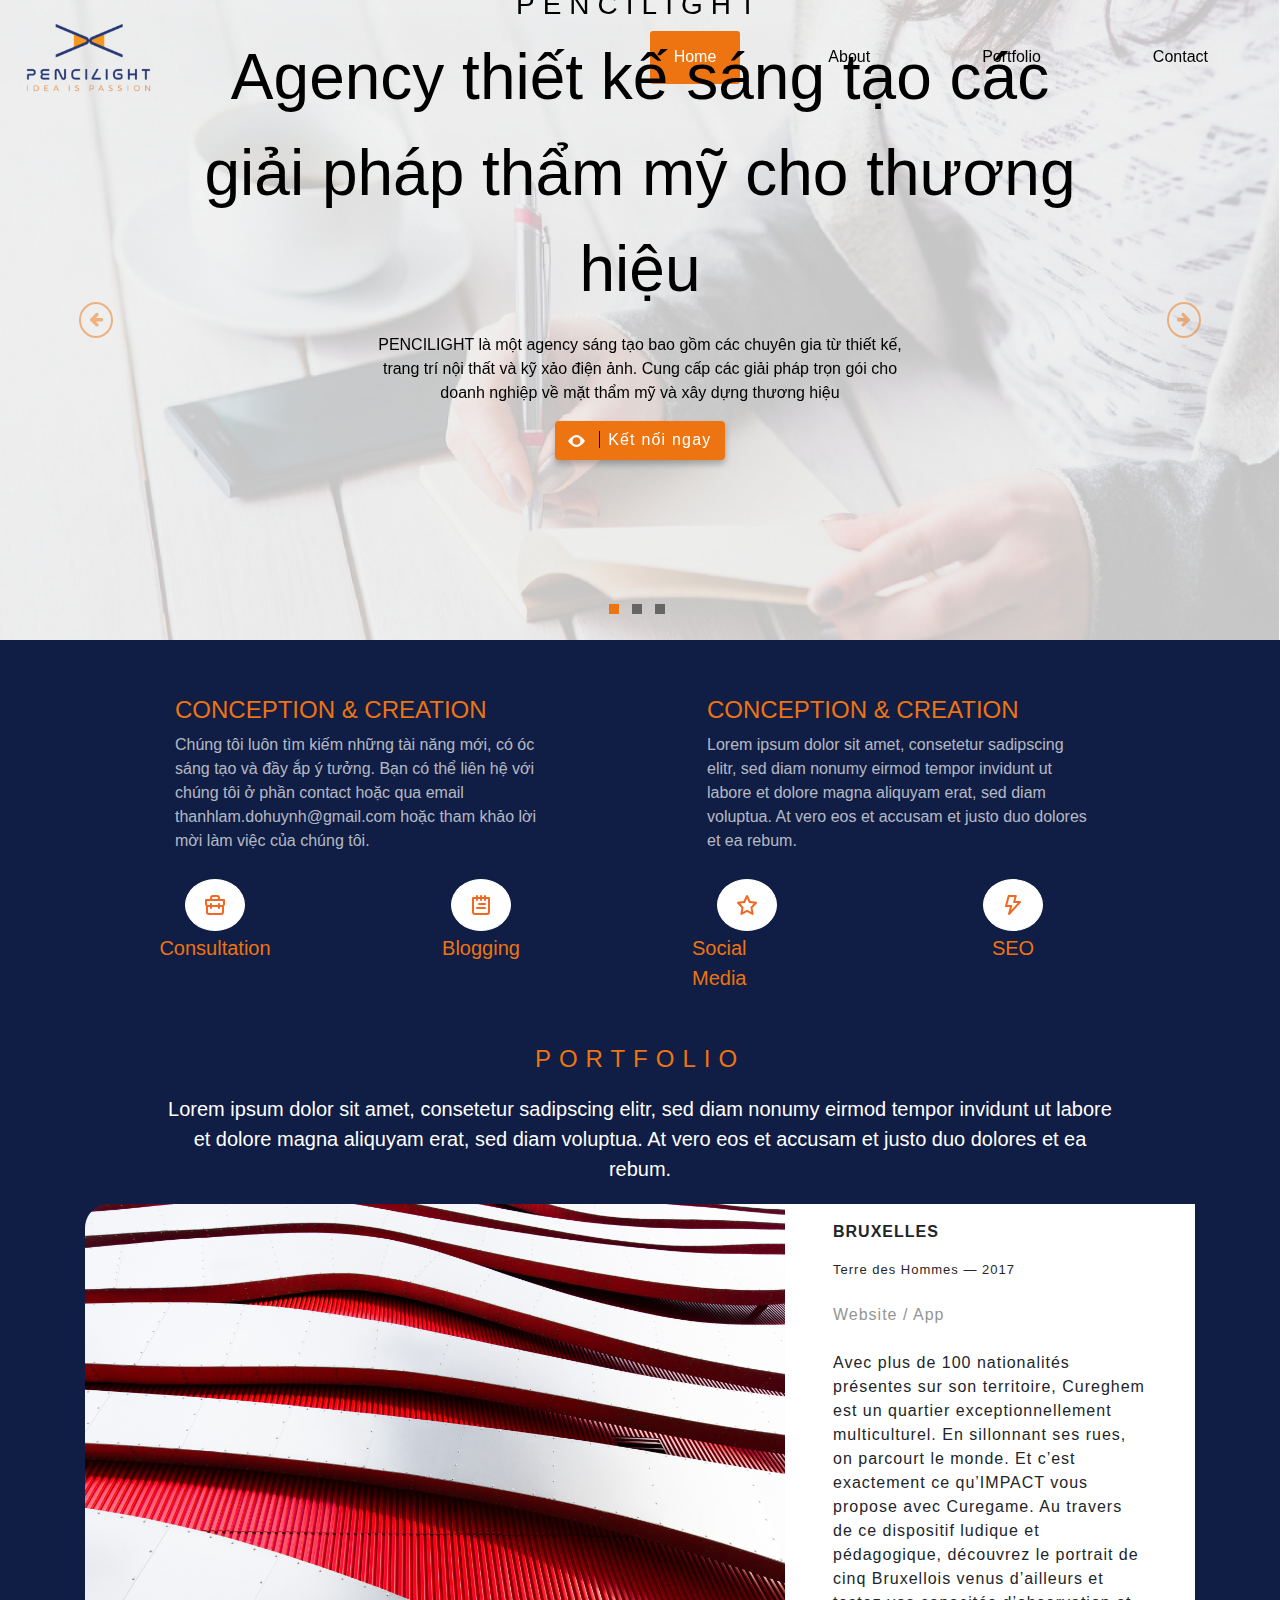
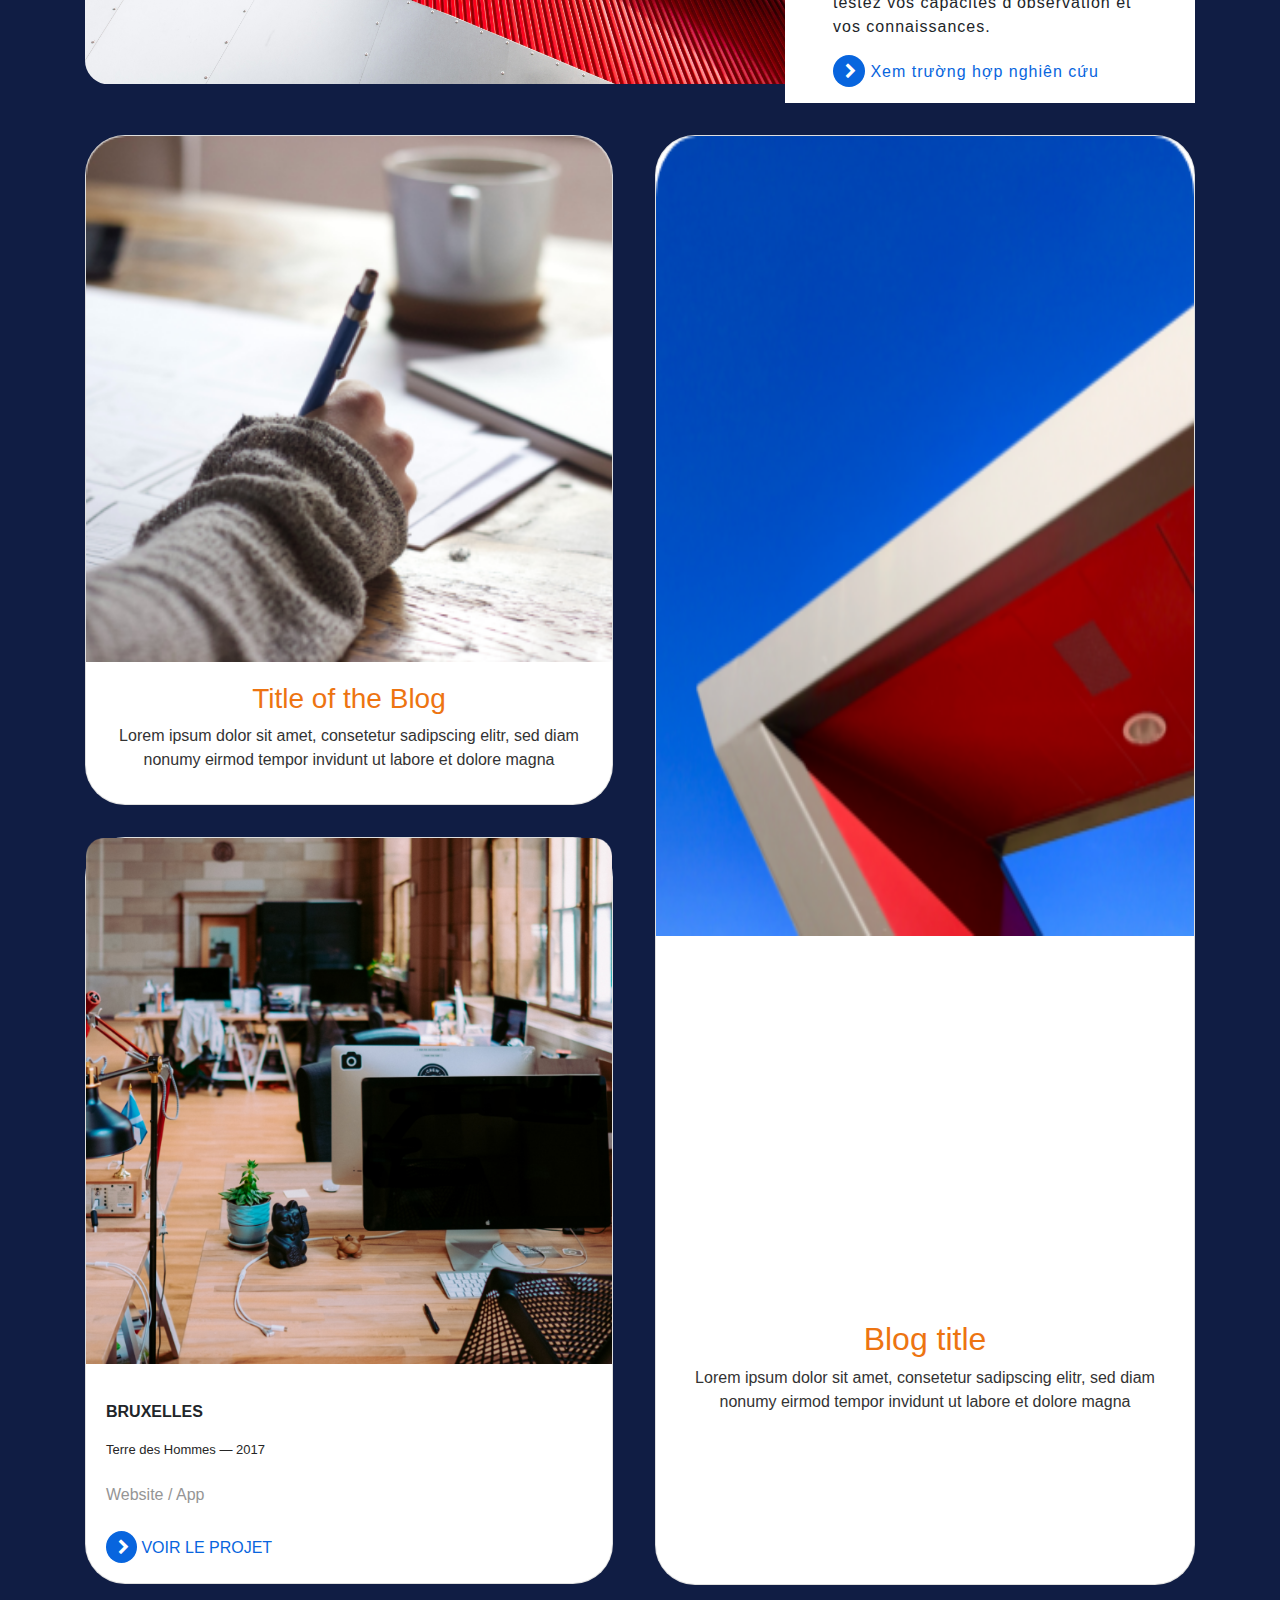
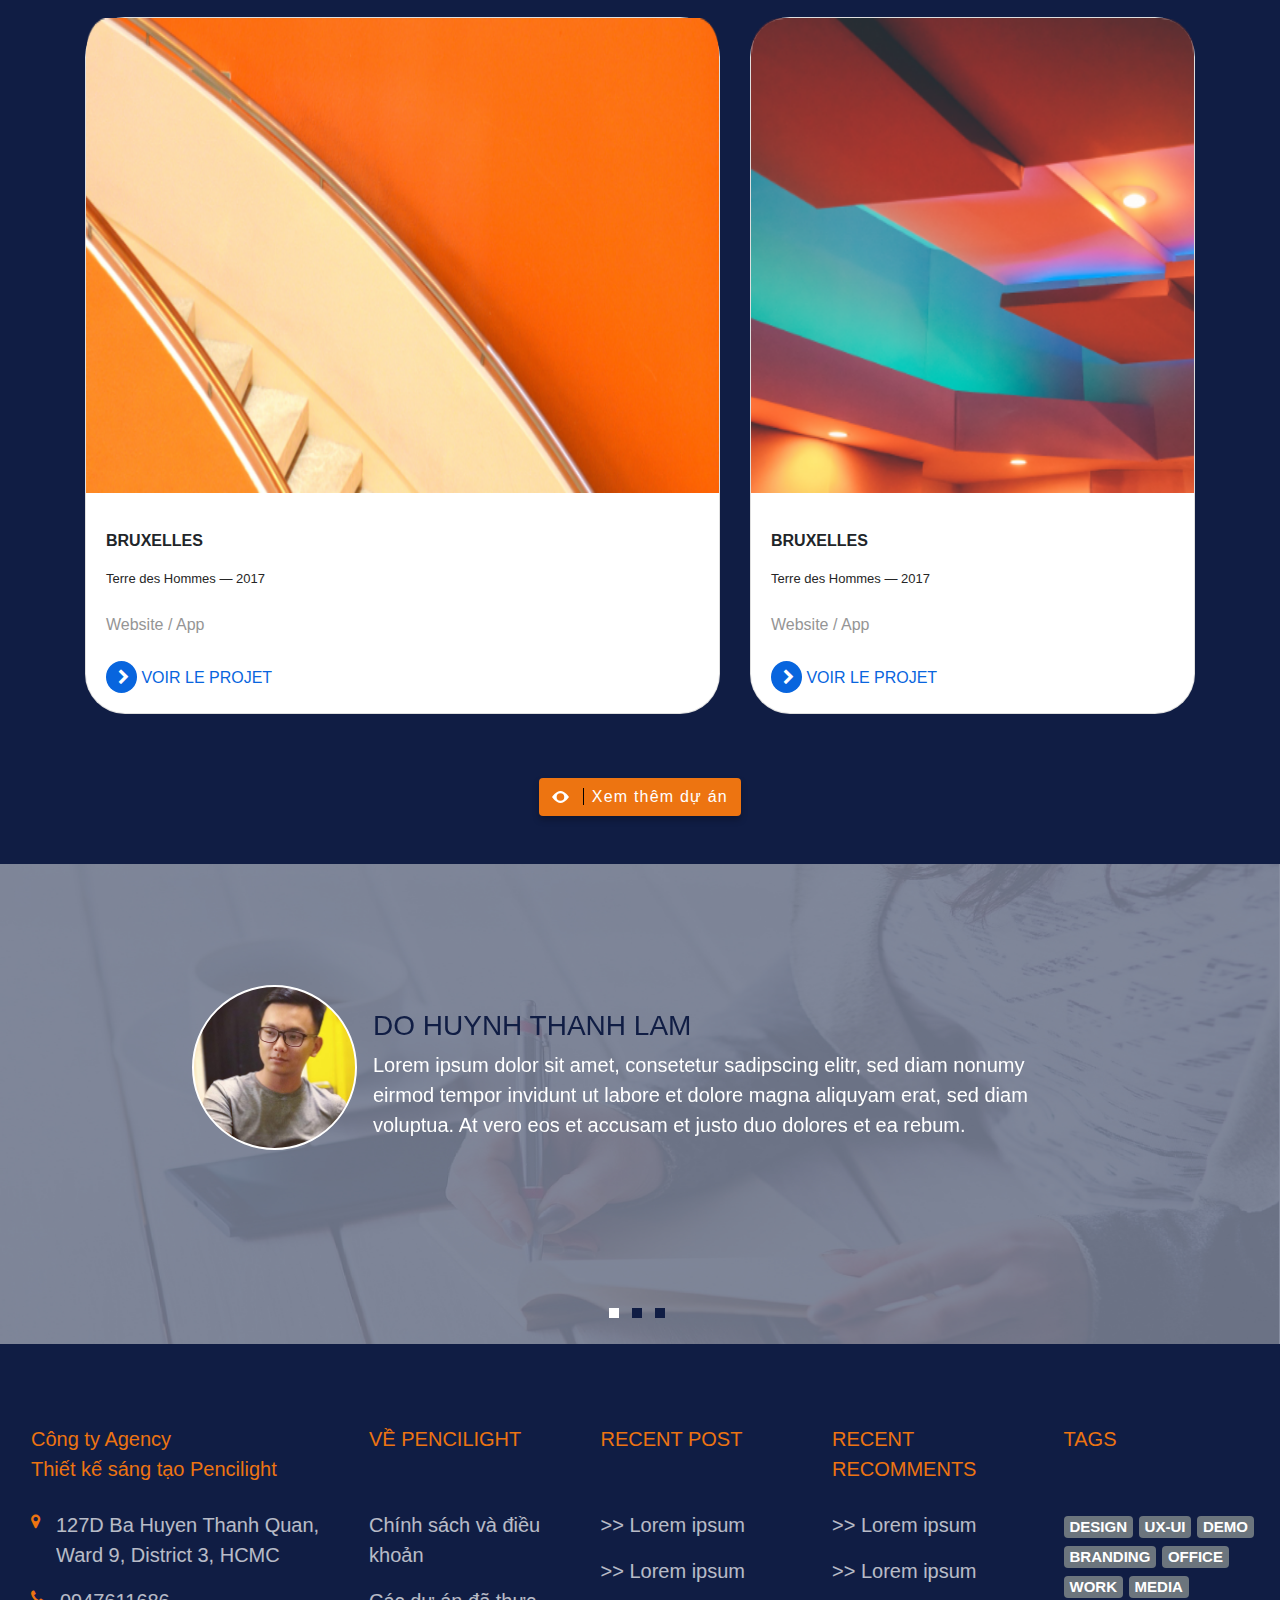
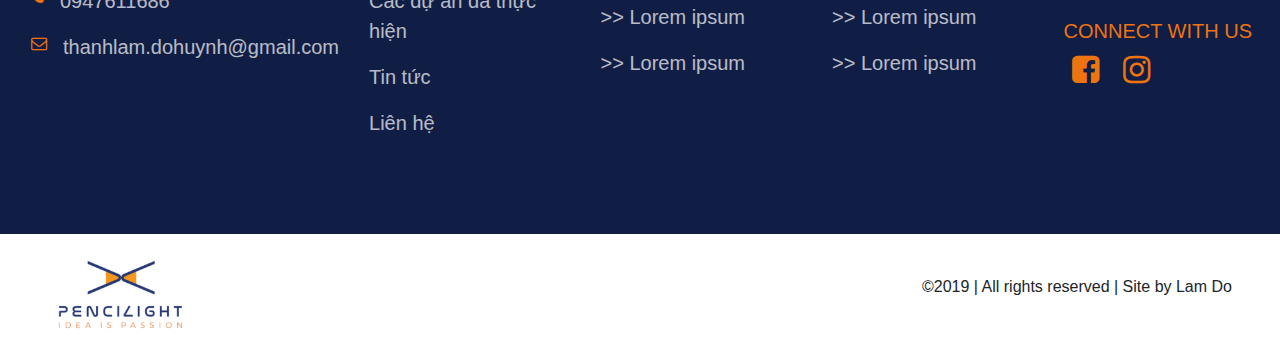
==== commit fb92fa4b: "khoa" ====
--- a/index.html
+++ b/index.html
@@ -12,7 +12,6 @@
   <link rel="stylesheet" href="css/main.css">
   <link rel="stylesheet" href="css/custom.css">
   <link rel="stylesheet" href="css/responsive.css">
-  <link rel="stylesheet" href="css/index.css">
 </head>
 
 <body>
@@ -41,7 +40,7 @@
             <a class="nav-link" href="#">Portfolio</a>
           </li>
           <li class="nav-item">
-            <a class="nav-link" href="#">Contact</a>
+            <a class="nav-link" href="./contact.html">Contact</a>
           </li>
         </ul>
       </div>
@@ -93,7 +92,7 @@
   <!--Body-->
   <section class="main-body">
     <!--introduction-->
-    <div class="body-intro p-5">
+    <div class="body-intro">
       <div class="container">
         <div class="intro-section part-one">
           <div class="row">
@@ -153,7 +152,7 @@
     <div class="body-portfolio py-5">
       <div class="container">
         <h4 class="text-uppercase text-center title-portfolio">Portfolio</h4>
-        <p class="text-center px-5 color-white text-portfolio">Lorem ipsum dolor sit amet, consetetur sadipscing elitr, sed diam nonumy eirmod tempor invidunt ut labore et dolore
+        <p class="text-center p-1 px-5 color-white text-portfolio">Lorem ipsum dolor sit amet, consetetur sadipscing elitr, sed diam nonumy eirmod tempor invidunt ut labore et dolore
           magna aliquyam erat, sed diam voluptua. At vero eos et accusam et justo duo dolores et ea rebum.</p>
         <div class="group-blog">
           <div class="group-blog-1 d-flex">
@@ -268,9 +267,18 @@
           <div class="carousel-inner">
             <div class="carousel-item active">
               <div class="overlay-slider"></div>
-              <img src="./img/banner.png" class="d-block w-100" alt="...">
+              <img src="./img/banner.png" class="d-block w-100 img-banner-people" alt="...">
               <div class="carousel-caption d-none d-md-block">
-                
+                <div class="authorize d-flex">
+                  <span class="img-avatar">
+                    <img src="./img/avatar.png"/>
+                  </span>
+                  <span class="info-person text-left">
+                    <h3 class="info-name text-uppercase">do huynh thanh lam</h3>
+                    <div class="info-text color-white">Lorem ipsum dolor sit amet, consetetur sadipscing elitr, sed diam nonumy eirmod tempor invidunt ut labore et dolore
+                      magna aliquyam erat, sed diam voluptua. At vero eos et accusam et justo duo dolores et ea rebum.</div>
+                  </span>
+                </div>
               </div>
             </div>
           </div>
@@ -280,101 +288,127 @@
     <!--Contact-->
     <div class="contact">
       <div class="container-fluid">
-        <div class="row">
-          <div class="col">
-            <div class="color-orange"> Công ty Agency
-              <p>Thiết kế sáng tạo Pencilight</p>
-            </div>
-            <div class="contact__add">
-              <span>
-                <i class="fa fa-map-marker" aria-hidden="true"></i>
-              </span>
-              <span>127D Ba Huyen Thanh Quan, Ward 9, District 3, HCMC</span>
-            </div>
-            <div class="contact__add">
-              <span>
-                <i class="fa fa-phone" aria-hidden="true"></i>
-              </span>
-              <span>0947611686</span>
-            </div>
-            <div class="contact__add">
-              <span>
-                <i class="fa fa-envelope-o" aria-hidden="true"></i>
-              </span>
-              <span>thanhlam.dohuynh@gmail.com</span>
-            </div>
-          </div>
-          <div class="col">
-            <div class="color-orange">Về PENCILIGHT</div>
-            <a href="">Chính sách và điều khoản</a>
-            <a href="">Các dự án đã thực hiện</a>
-            <a href="">Tin tức</a>
-            <a href="">Liên hệ</a>
-          </div>
-          <div class="col">
-            <div class="text-uppercase color-orange">Recent Post</div>
-            <a href="">
-              <i class="fa fa-chevron-right" aria-hidden="true"></i>
-              <i class="fa fa-chevron-right" aria-hidden="true"></i> Lorem ipsum</a>
-            <a href="">
-              <i class="fa fa-chevron-right" aria-hidden="true"></i>
-              <i class="fa fa-chevron-right" aria-hidden="true"></i> Lorem ipsum</a>
-            <a href="">
-              <i class="fa fa-chevron-right" aria-hidden="true"></i>
-              <i class="fa fa-chevron-right" aria-hidden="true"></i> Lorem ipsum</a>
-            <a href="">
-              <i class="fa fa-chevron-right" aria-hidden="true"></i>
-              <i class="fa fa-chevron-right" aria-hidden="true"></i> Lorem ipsum</a>
-          </div>
-          <div class="col">
-            <div class="text-uppercase">Recent Comments</div>
-            <a href="">
-              <i class="fa fa-chevron-right" aria-hidden="true"></i>
-              <i class="fa fa-chevron-right" aria-hidden="true"></i> Lorem ipsum</a>
-            <a href="">
-              <i class="fa fa-chevron-right" aria-hidden="true"></i>
-              <i class="fa fa-chevron-right" aria-hidden="true"></i> Lorem ipsum</a>
-            <a href="">
-              <i class="fa fa-chevron-right" aria-hidden="true"></i>
-              <i class="fa fa-chevron-right" aria-hidden="true"></i> Lorem ipsum</a>
-            <a href="">
-              <i class="fa fa-chevron-right" aria-hidden="true"></i>
-              <i class="fa fa-chevron-right" aria-hidden="true"></i> Lorem ipsum</a>
-          </div>
-          <div class="col">
-            <div class="text-uppercase">Tags</div>
-            <div class="tags text-uppercase">
-              <span>Design</span>
-              <span>UX-UI</span>
-              <span>Demo</span>
-              <span>Branding</span>
-              <span>Office</span>
-              <span>Work</span>
-              <span>Media</span>
-            </div>
-            <div class="connections">
-              <div class="text-uppercase">Connect with US</div>
-              <div class="social-media">
-                <span>
-                  <i class="fa fa-facebook-square" aria-hidden="true"></i>
-                </span>
-                <span>
-                  <i class="fa fa-instagram" aria-hidden="true"></i>
-                </span>
-              </div>
-
-            </div>
-          </div>
+        <div class="contact-wrapper">
+            <div class="row">
+                <div class="col">
+                  <div class="contact-col color-orange"> 
+                    <div class="contact-title">
+                      <div class="row">
+                          <div class="col">Công ty Agency</div>
+                          <!-- <div class="col">
+                              <div class="line-orange"></div>
+                          </div> -->
+                      </div>
+                    </div>
+                    <div class="contact-title">Thiết kế sáng tạo Pencilight</div>
+                  </div>
+                  <div class="contact__add">
+                    <div class="contact-icon">
+                      <i class="fa fa-map-marker" aria-hidden="true"></i>
+                    </div>
+                    <div class="color-white contact__add-text">127D Ba Huyen Thanh Quan, Ward 9, District 3, HCMC</div>
+                  </div>
+                  <div class="contact__add">
+                    <div class="contact-icon">
+                      <i class="fa fa-phone" aria-hidden="true"></i>
+                    </div>
+                    <div class="color-white contact__add-text">0947611686</div>
+                  </div>
+                  <div class="contact__add">
+                    <div class="contact-icon">
+                      <i class="fa fa-envelope-o" aria-hidden="true"></i>
+                    </div>
+                    <div class="color-white contact__add-text">thanhlam.dohuynh@gmail.com</div>
+                  </div>
+                </div>
+                <div class="col">
+                      <div class="contact-col color-orange"> 
+                          <div class="contact-title text-uppercase">VỀ PENCILIGHT</div>
+                      </div>
+                      <div class="contact__add contact__link">
+                        <div class="color-white"><a href="">Chính sách và điều khoản</a></div>
+                      </div>
+                      <div class="contact__add contact__link">
+                          <div class="color-white"><a href="">Các dự án đã thực hiện</a></div>                          
+                      </div>
+                      <div class="contact__add contact__link">
+                          <div class="color-white"><a href="">Tin tức</a></div>                          
+                      </div>
+                      <div class="contact__add contact__link">
+                          <div class="color-white"><a href="">Liên hệ</a></div>                          
+                      </div>
+                </div>
+                <div class="col">
+                    <div class="contact-col color-orange"> 
+                        <div class="contact-title text-uppercase">recent post</div>
+                    </div>
+                    <div class="contact__add contact__link">
+                      <div class="color-white"><a href="">>> Lorem ipsum</a></div>
+                    </div>
+                    <div class="contact__add contact__link">
+                        <div class="color-white"><a href="">>> Lorem ipsum</a></div>                          
+                    </div>
+                    <div class="contact__add contact__link">
+                        <div class="color-white"><a href="">>> Lorem ipsum</a></div>                          
+                    </div>
+                    <div class="contact__add contact__link">
+                        <div class="color-white"><a href="">>> Lorem ipsum</a></div>                          
+                    </div>
+                </div>
+                <div class="col">
+                    <div class="contact-col color-orange"> 
+                        <div class="contact-title text-uppercase">recent recomments</div>
+                    </div>
+                    <div class="contact__add contact__link">
+                      <div class="color-white"><a href="">>> Lorem ipsum</a></div>
+                    </div>
+                    <div class="contact__add contact__link">
+                        <div class="color-white"><a href="">>> Lorem ipsum</a></div>                          
+                    </div>
+                    <div class="contact__add contact__link">
+                        <div class="color-white"><a href="">>> Lorem ipsum</a></div>                          
+                    </div>
+                    <div class="contact__add contact__link">
+                        <div class="color-white"><a href="">>> Lorem ipsum</a></div>                          
+                    </div>
+                </div>
+                <div class="col">
+                    <div class="contact-col color-orange"> 
+                        <div class="contact-title text-uppercase">Tags</div>
+                    </div>
+                  <div class="contact__add tags d-block">
+                    <span class="badge badge-secondary text-uppercase">Design</span>
+                    <span class="badge badge-secondary text-uppercase">UX-UI</span>
+                    <span class="badge badge-secondary text-uppercase">Demo</span>
+                    <span class="badge badge-secondary text-uppercase">Branding</span>
+                    <span class="badge badge-secondary text-uppercase">Office</span>
+                    <span class="badge badge-secondary text-uppercase">Work</span>
+                    <span class="badge badge-secondary text-uppercase">Media</span>
+                  </div>
+                  <div class="connections color-orange">
+                    <div class="contact-title text-uppercase">Connect with US</div>
+                    <div class="social-media">
+                      <span>
+                        <i class="fa fa-facebook-square" aria-hidden="true"></i>
+                      </span>
+                      <span>
+                        <i class="fa fa-instagram" aria-hidden="true"></i>
+                      </span>
+                    </div>
+      
+                  </div>
+                </div>
+              </div>
         </div>
       </div>
     </div>
   </section>
   <!--Footer-->
   <div class="footer">
-    <div class="logo float-left">
+    <div class="logo">
       <img src="./img/logo.png" alt="logo">
     </div>
-    <div class="sign float-right">
+    <div class="sign">
       <p>&copy2019 | All rights reserved | Site by Lam Do</p>
     </div>
   </div>
--- a/css/main.css
+++ b/css/main.css
@@ -2,11 +2,11 @@
   padding: 10rem;
 }
 .color-black {
-  color: black;
+  color: black!important;
 }
 .color-white {
-  color: white;
+  color: white!important;
 }
 .color-orange {
-  color: #ED7411
+  color: #ED7411!important
 }--- a/css/custom.css
+++ b/css/custom.css
@@ -50,6 +50,10 @@
 .slider-people.banner-slider .carousel-indicators li.active{
     background-color: white;
 }
+.slider-people.banner-slider .carousel-indicators li {
+    background-color: #101D44;
+    opacity: 1;
+}
 .banner-slider .intro-brand {
     letter-spacing: 0.5rem;
     color: black;
@@ -83,6 +87,9 @@
 /* BODY */
 .body-intro, .body-portfolio, .intro-portfolio  {
     background-color: #101D44;
+}
+.body-intro {
+    padding: 3.5rem 3.5rem 3.5rem 10rem 
 }
 .text-intro {
     padding-right: 7rem;
@@ -170,4 +177,69 @@
 }
 .body-portfolio .card {
     border-radius: 40px;
+}
+/* PEOPLE */
+.info-name {
+    color: #101D44
+}
+.info-person {
+    padding: 1.5rem 1rem;
+}
+.info-text {
+    font-size: 20px;
+}
+.img-banner-people {
+    max-height: 30rem;
+}
+/* CONTACT */
+.contact {
+    background-color: #101D44;
+}
+.contact-col {
+    height: 70px; 
+}
+.contact-wrapper {
+    padding-top: 5rem;
+    padding-bottom: 5rem;
+    padding-left: 1rem;
+}
+.contact-title {
+    font-size: 1.25rem;
+}
+.line-orange {
+    border: 1px solid #ed7411;
+    width: 100%;
+    display: block;
+    height: 0;
+}
+.contact__add {
+    display: flex;
+    font-size: 1.25rem;
+    margin: 1rem 0;
+}
+.contact__add-text {
+    opacity: 0.7
+}
+.contact__link a {
+    color: white;
+    opacity: 0.7;
+}
+.contact-icon {
+    color: #ed7411;
+    font-size:1rem;
+    padding-right: 1rem;
+}
+.social-media span {
+    font-size: 2rem;
+    margin: 0.5rem;
+}
+/* FOOTER */
+.footer {
+    display: flex;
+    padding: 1rem 3rem;
+}
+.sign {
+ margin-left: auto;
+ display: flex;
+ align-items: center;
 }